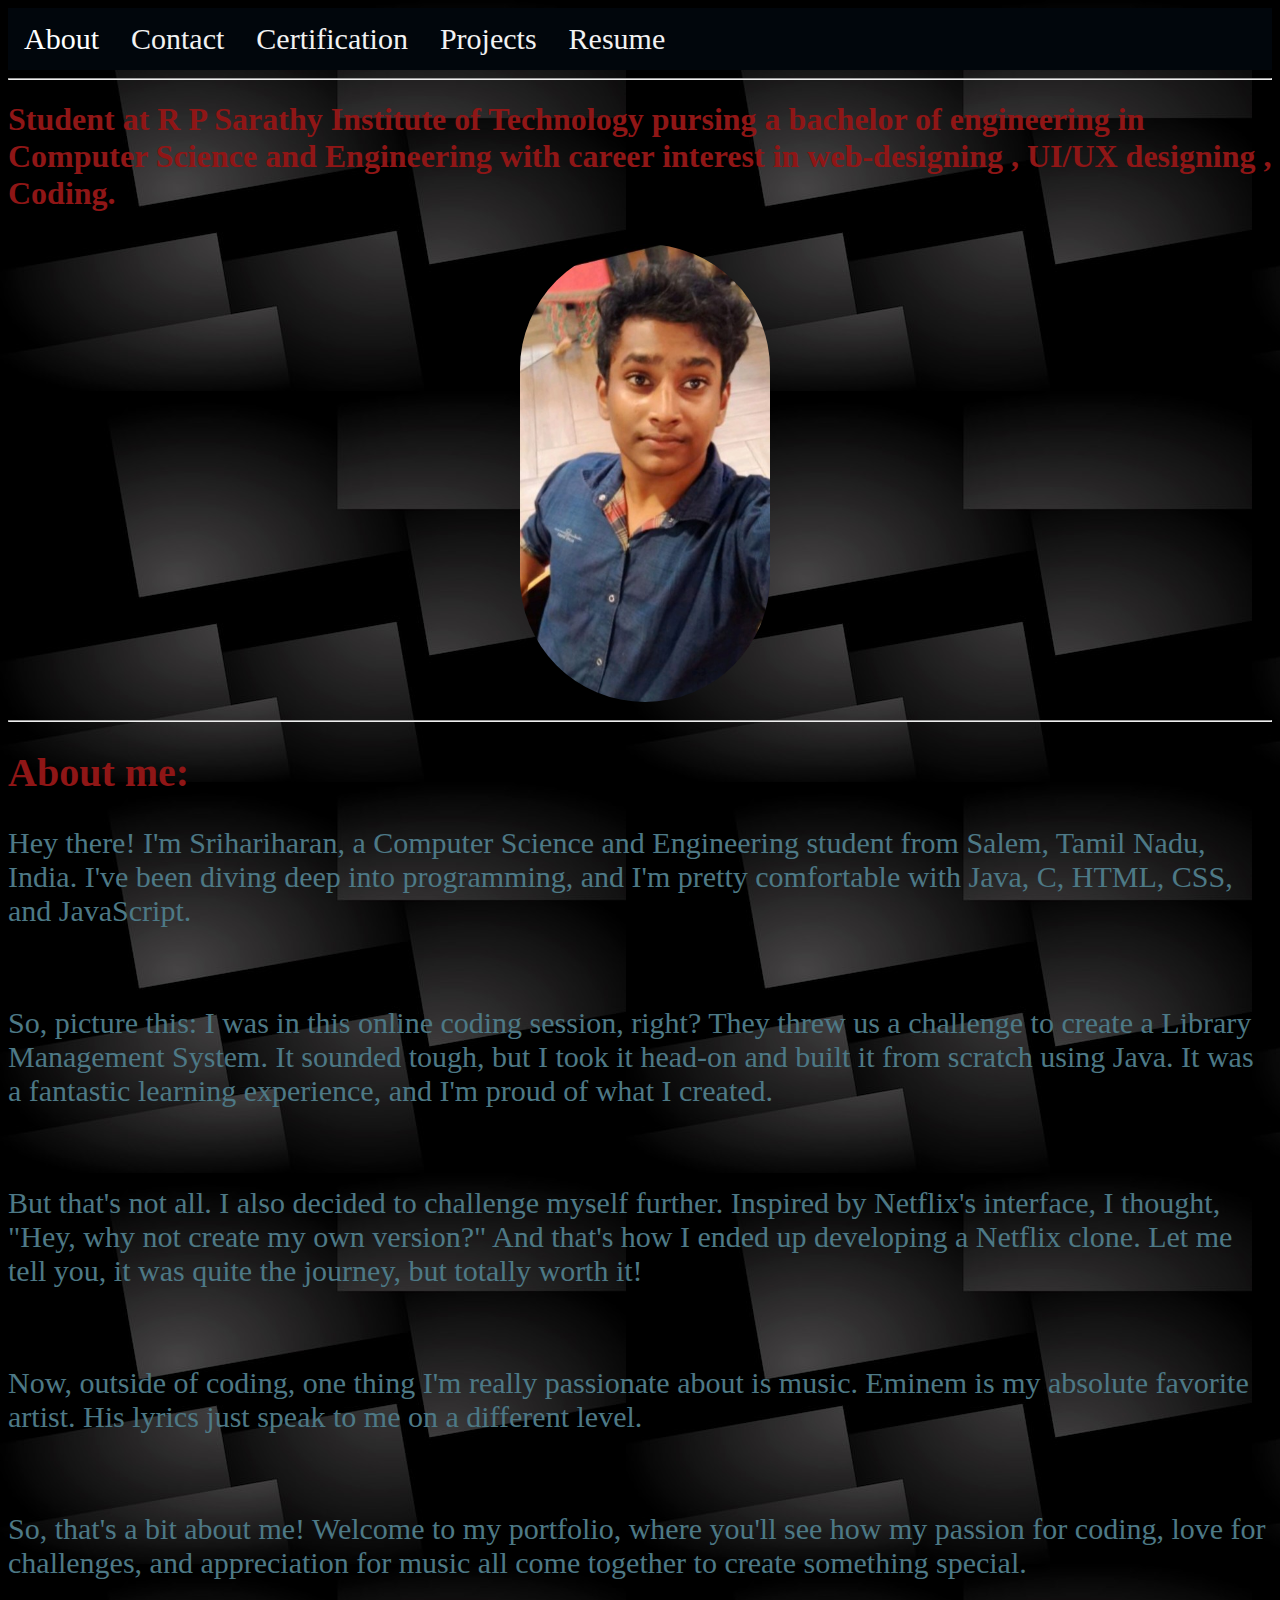
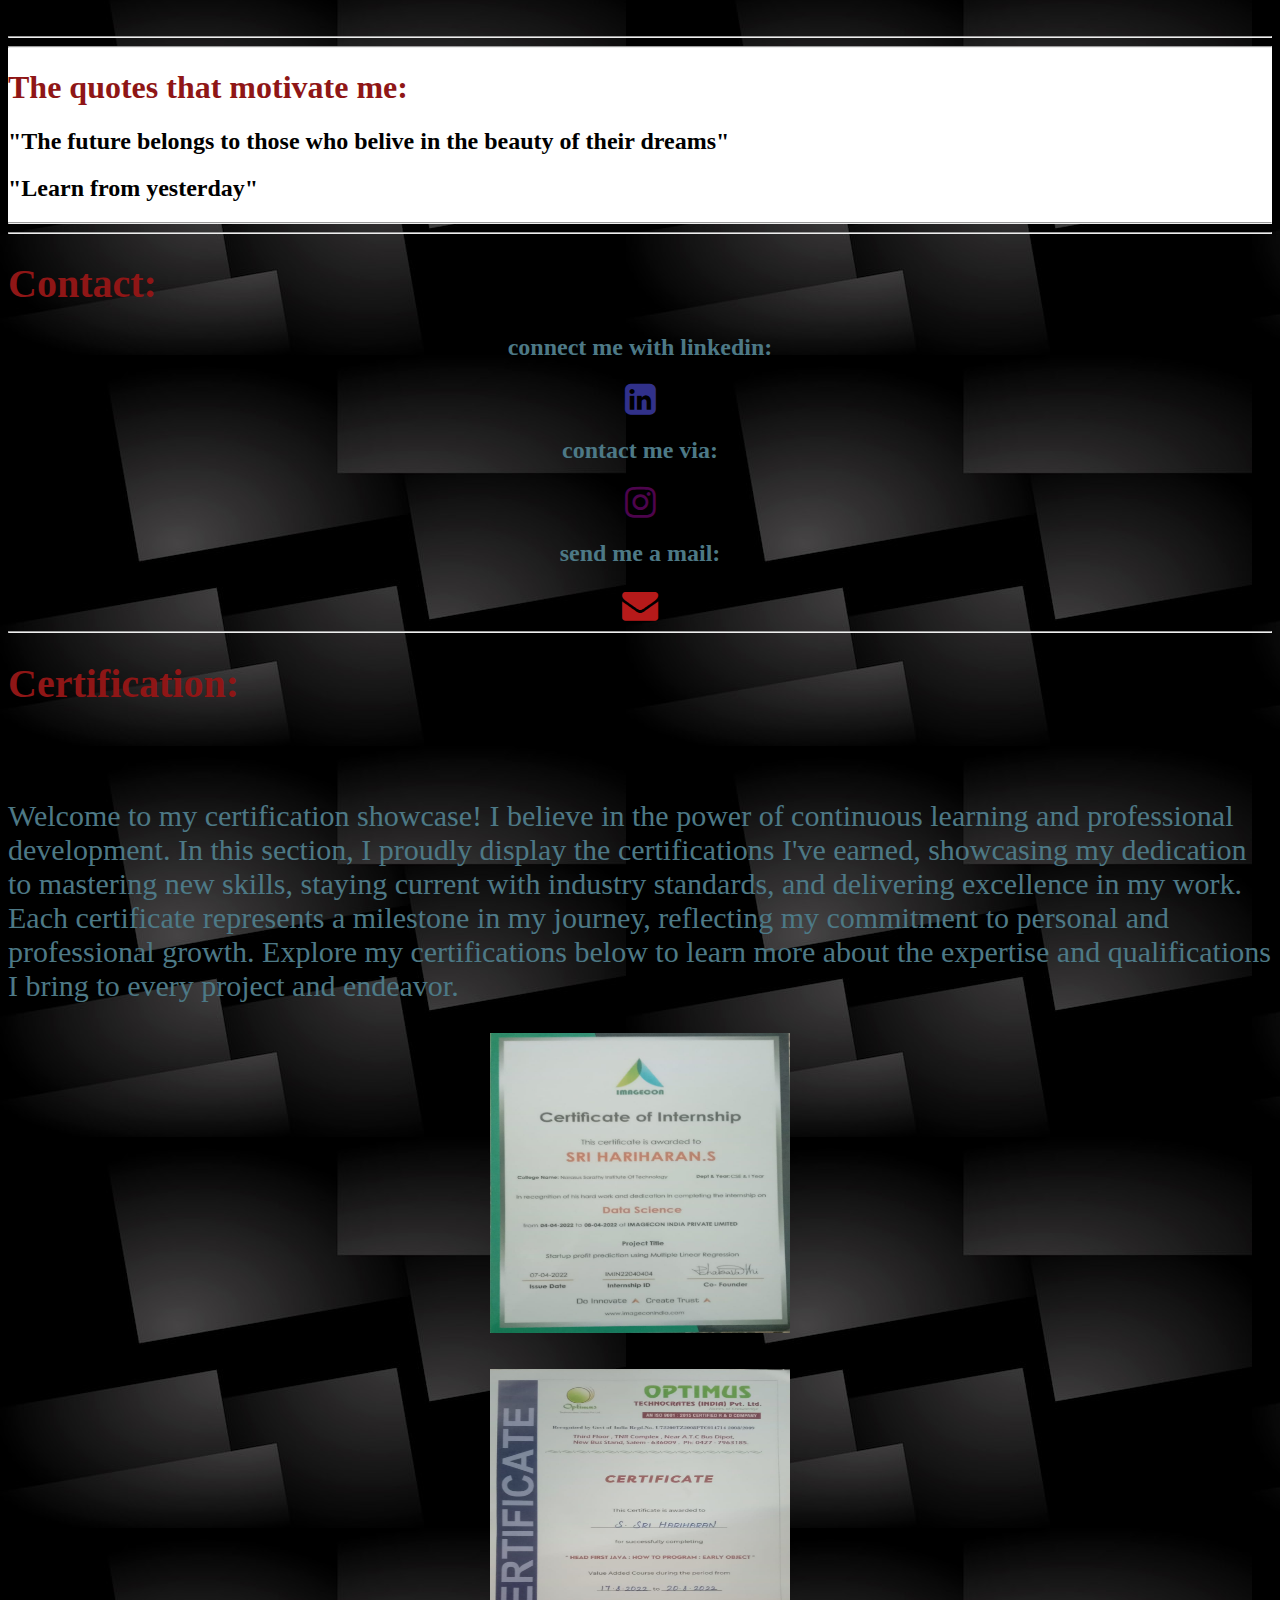
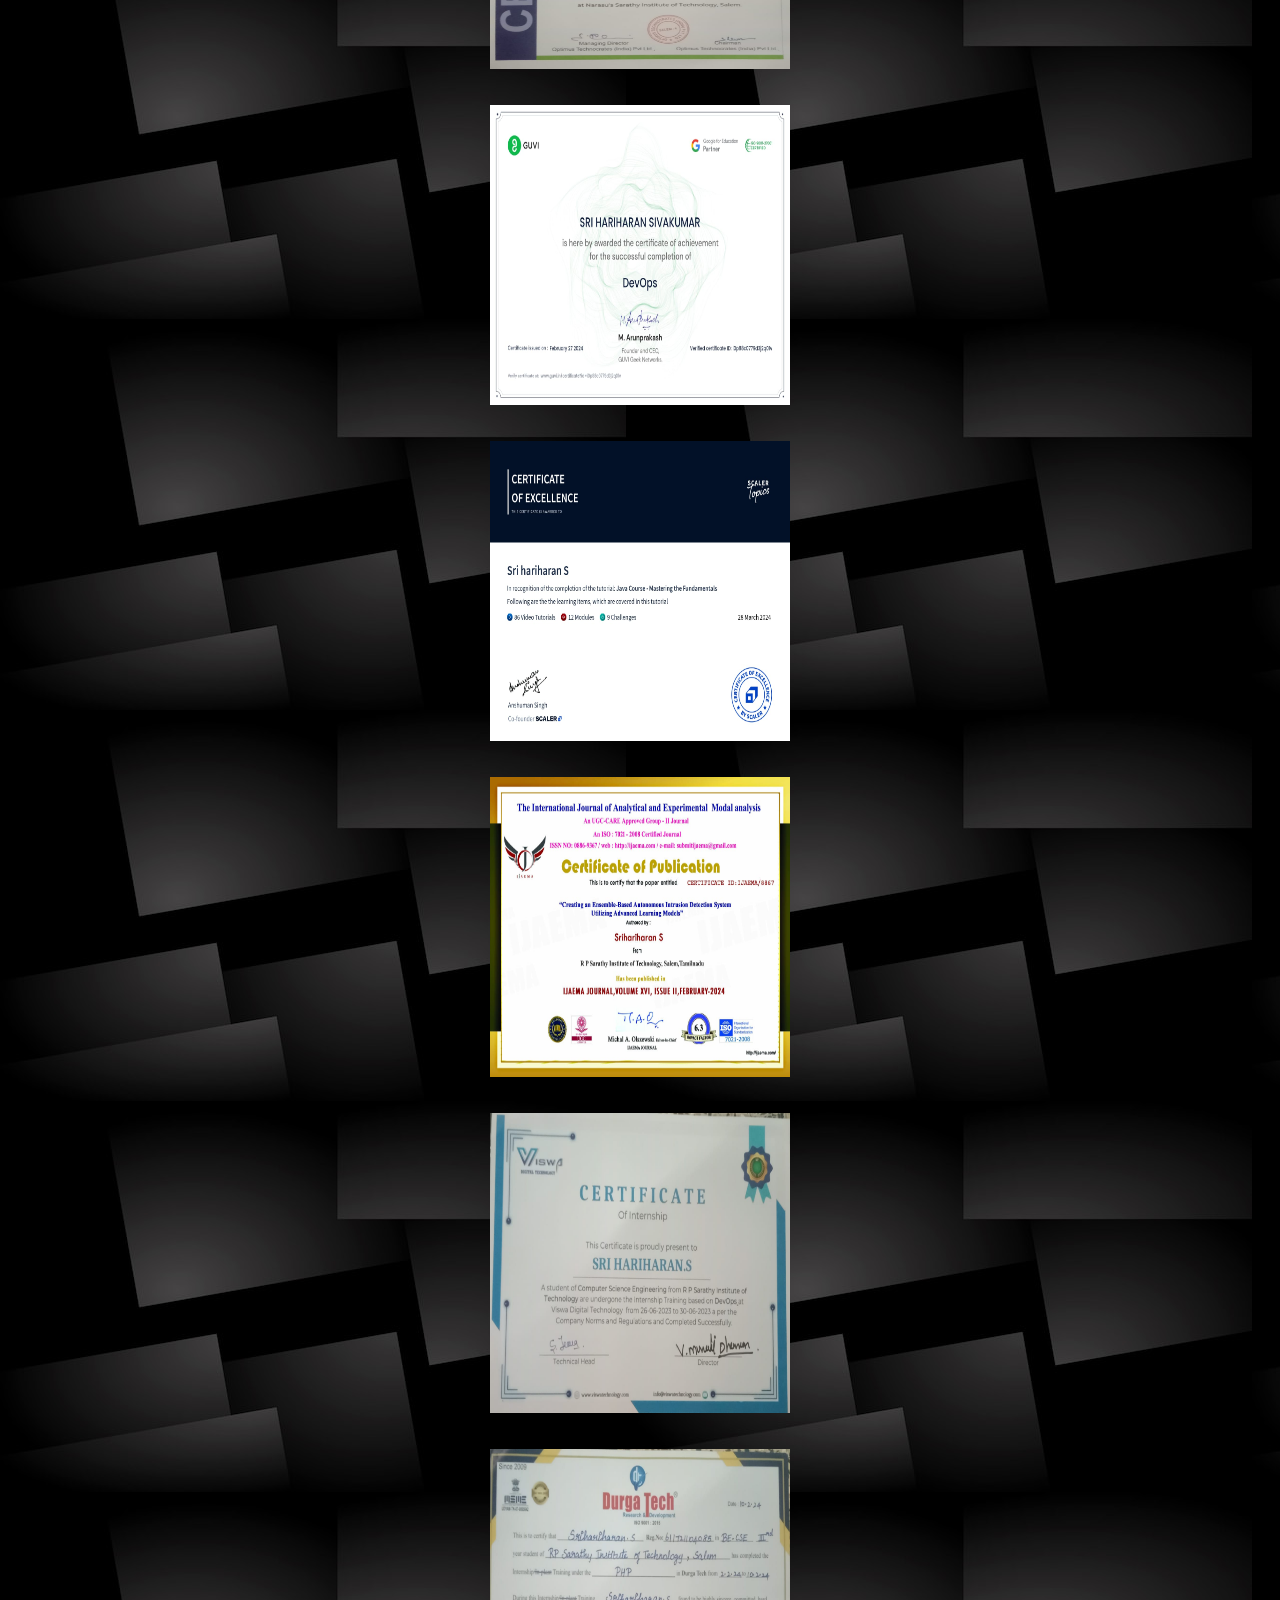
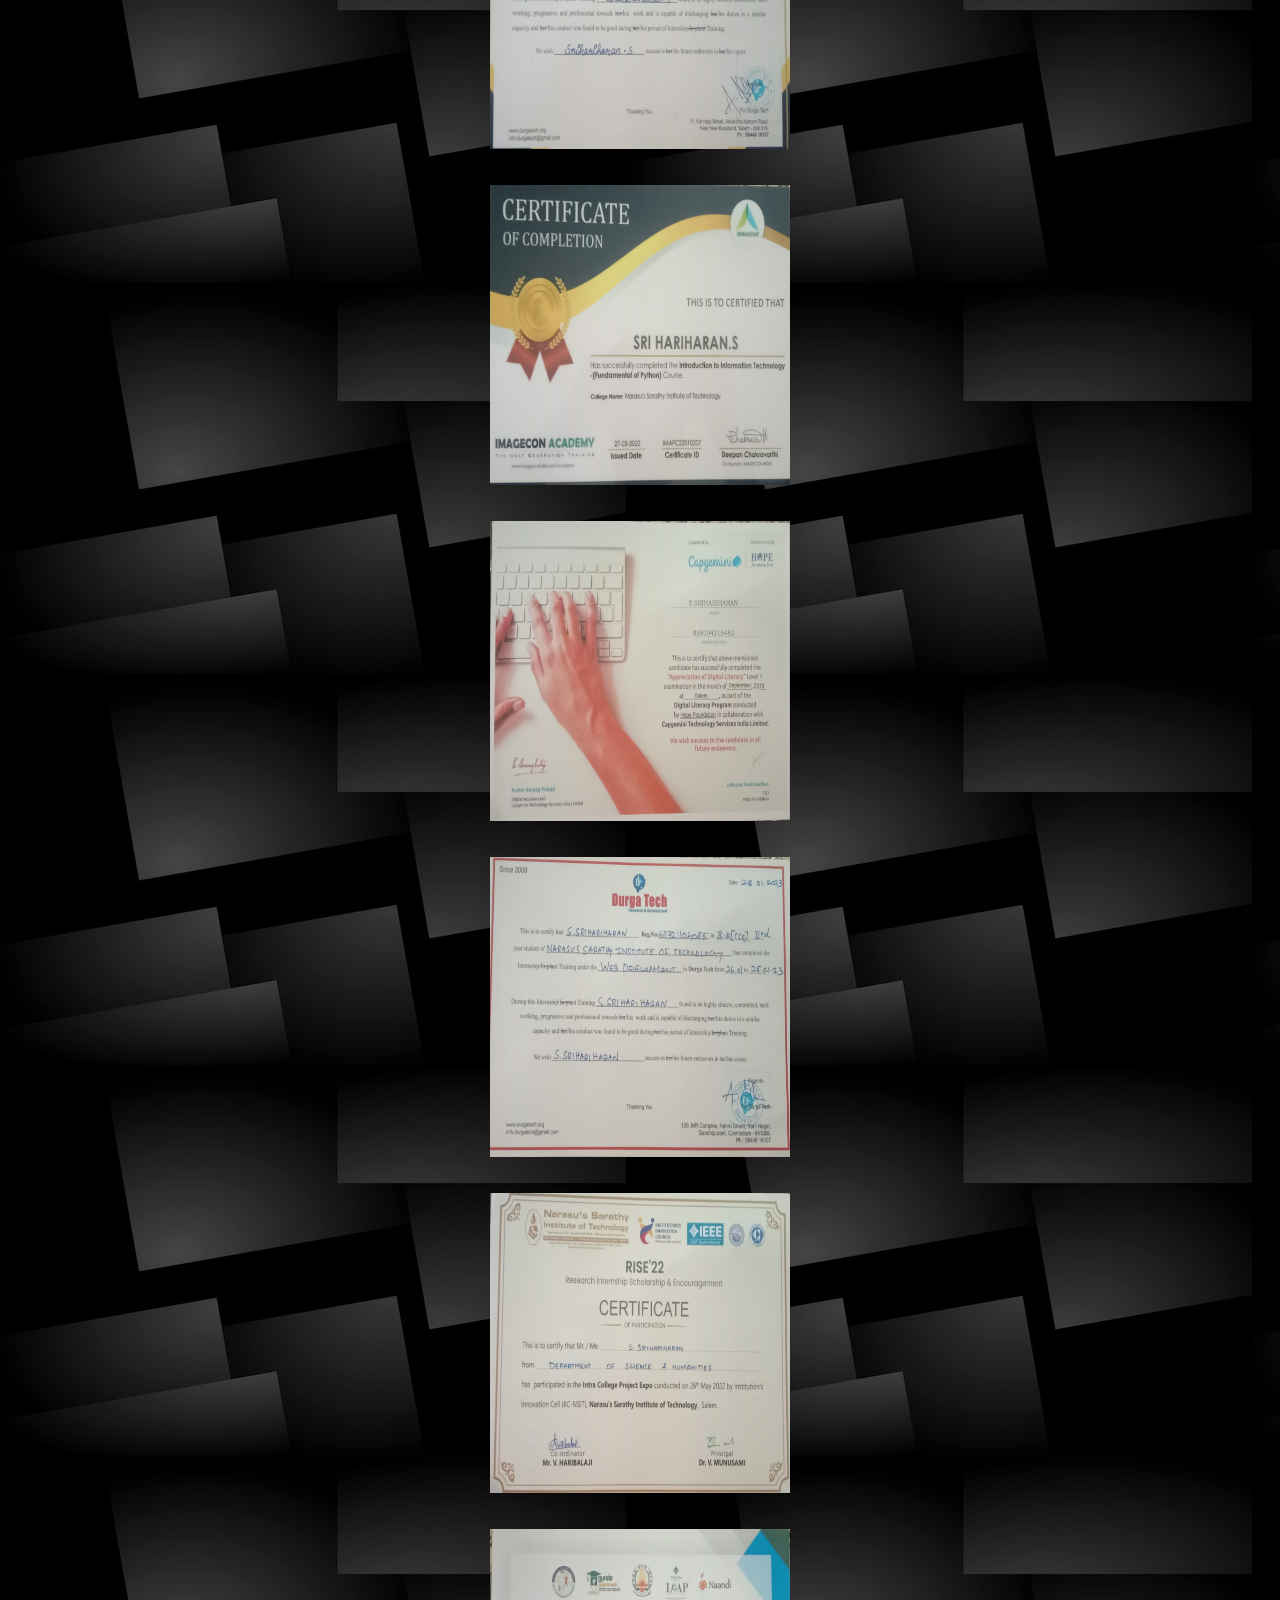
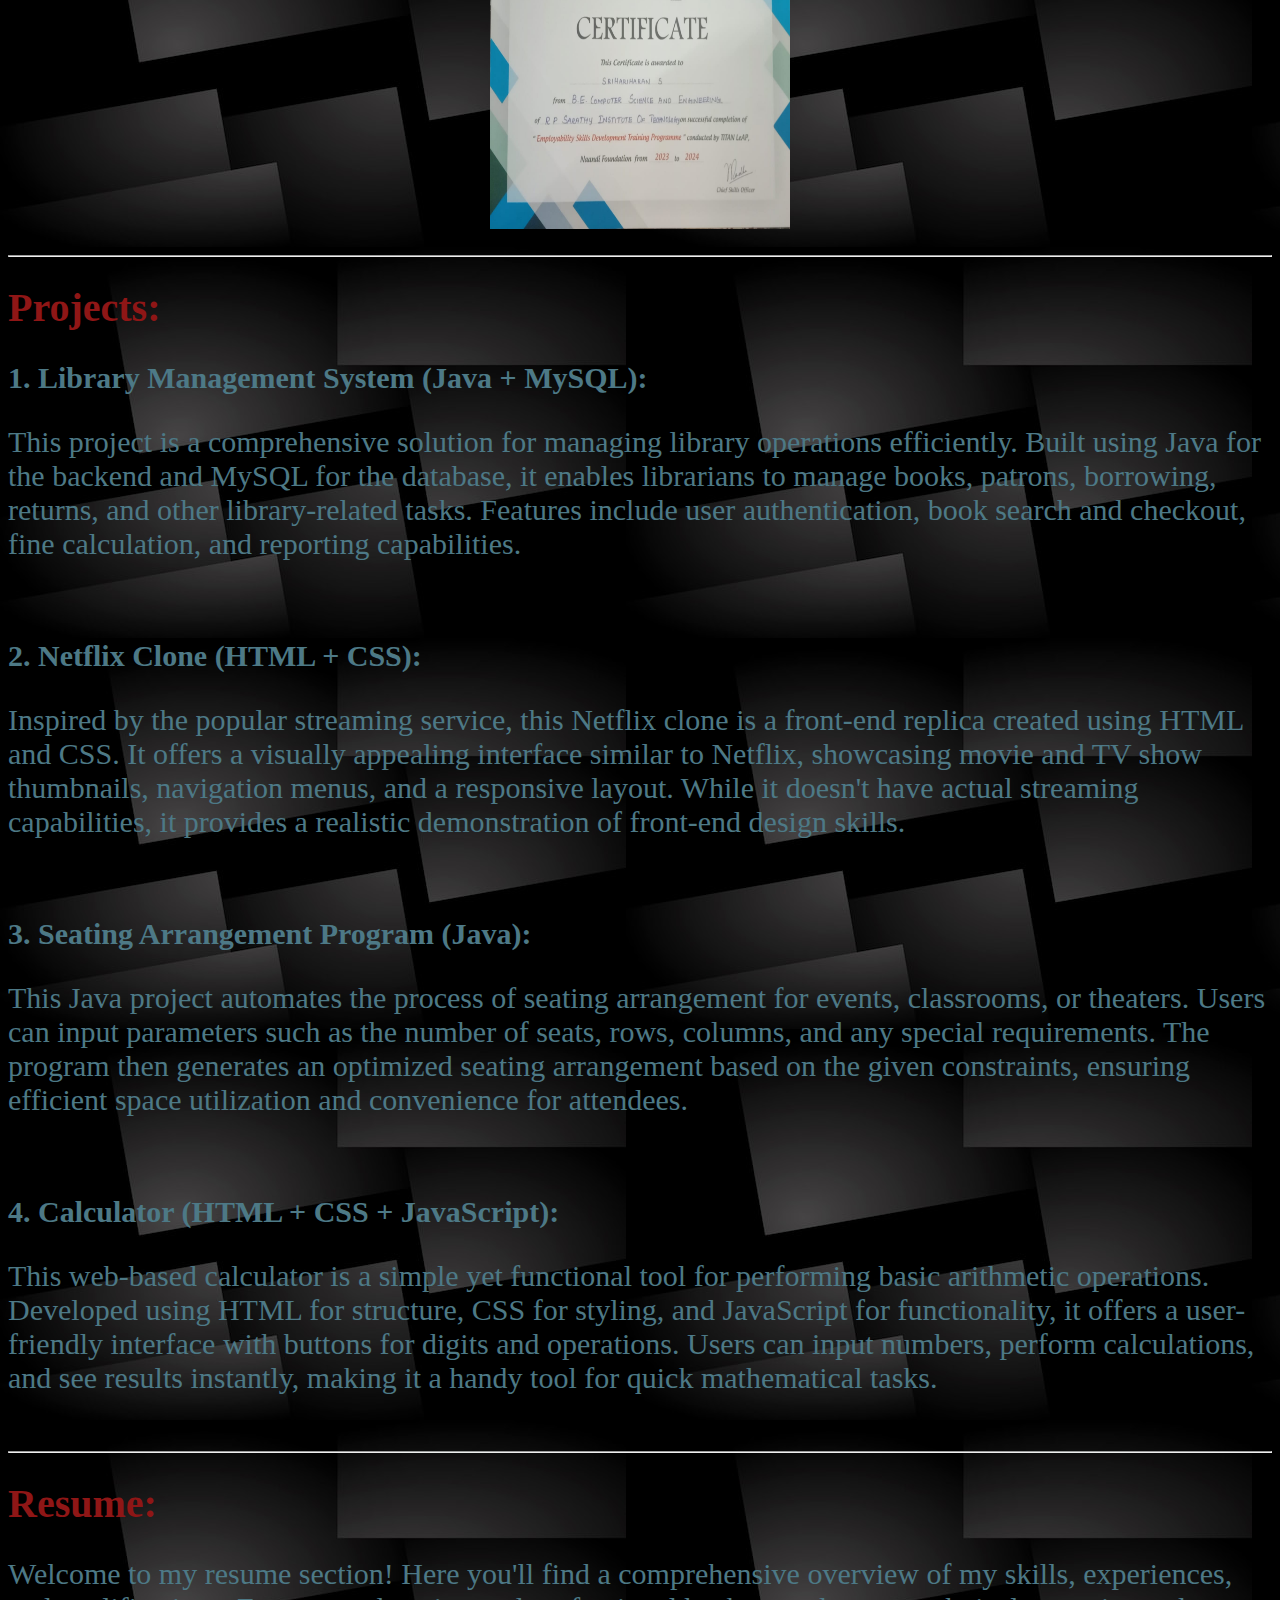
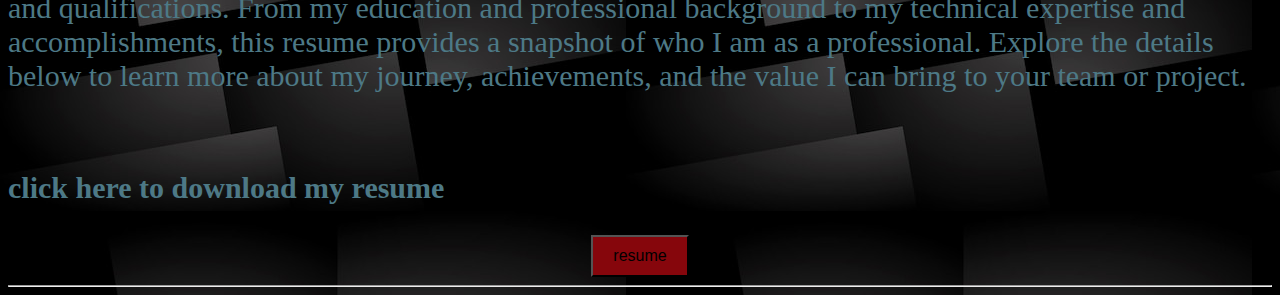
==== index.html @ 2a861a5e "Add files via upload" ====
<!DOCTYPE html>
<html lang="en">
<head>
    <meta charset="UTF-8">
    <meta name="viewport" content="width=device-width, initial-scale=1.0">
    
    <title>Sri hariharan</title>
    <link rel="stylesheet" href="https://cdnjs.cloudflare.com/ajax/libs/font-awesome/4.7.0/css/font-awesome.min.css">
    <style>
      .topnav {
background-color: #01060c;

overflow: hidden;
}

/* Style the links inside the navigation bar */
.topnav a {
float: left;

display: flex;
display: inline;
color: #f2f2f2;
text-align: center;
padding: 14px 16px;
text-decoration: none;
font-size: 30px;
}

/* Change the color of links on hover */
.topnav a:hover {
background-color: #78b6f3;
color: rgb(6, 6, 104);
}

/* Add an active class to highlight the current page */
.topnav a.active {

color: white;
}

/* Hide the link that should open and close the topnav on small screens */
.topnav .icon {
display: none;
}
body{
       background-image: url(bg1.jpg);
   }
   
   a{
       text-decoration: none;
   }
   .image{
       border: 500px black;
       border-radius: 500px;
       padding: 5px;
       width: 250px;
       
       display: block;
       margin: 0 auto;
       
   }
@media screen and (max-width: 600px) {
.topnav a:not(:first-child) {display: none;}
.topnav a.icon {
float: right;
display: block;
}
}

/* The "responsive" class is added to the topnav with JavaScript when the user clicks on the icon. This class makes the topnav look good on small screens (display the links vertically instead of horizontally) */
@media screen and (max-width: 600px) {
.topnav.responsive {position: relative;}
.topnav.responsive a.icon {
position: absolute;
right: 0;
top: 0;
}
.topnav.responsive a {
float: none;
display: block;
text-align: center;
}
}
 p{
       font-size: 30px;
       color: rgb(77, 121, 134);
   }
   .det{
    color: rgb(77, 121, 134);
   }
   h1{color: rgb(143, 22, 22);}
   .something{
       background-color: white;
   }
   .det{
       display: flex;
       display:inline;
   }
   .loader{
       color:white;
   }
</style>
</head>
<body>
    <div class="topnav" id="myTopnav">
    
  <a href="#about" class="active">About</a>
  <a href="#contact">Contact</a>
  <a href="#certification">Certification</a>
  <a href="#projects">Projects</a>
  <a href="#resume">Resume</a>
  <a href="javascript:void(0);" class="icon" onclick="myFunction()">
    <i class="fa fa-bars"></i>
  </a>
</div>
<hr>
    <h1>Student at R P Sarathy Institute of Technology pursing a bachelor of engineering in Computer Science and Engineering with career interest in web-designing , UI/UX designing , Coding.</h1>
    <div class="image">
        
            <img src="1000019749.jpg" class="image"  >
        
       
    </div>
    <hr>
    <div>
        <div class="loader"></div>
        <section id="about">
        <h1 style="font-size: 40px;">About me:</h1>
        <p>Hey there! I'm Srihariharan, a Computer Science and Engineering student from Salem, Tamil Nadu, India. I've been diving deep into programming, and I'm pretty comfortable with Java, C, HTML, CSS, and JavaScript.</p>
        <br>
        <p>So, picture this: I was in this online coding session, right? They threw us a challenge to create a Library Management System. It sounded tough, but I took it head-on and built it from scratch using Java. It was a fantastic learning experience, and I'm proud of what I created.</p>
        <br>
        <p>But that's not all. I also decided to challenge myself further. Inspired by Netflix's interface, I thought, "Hey, why not create my own version?" And that's how I ended up developing a Netflix clone. Let me tell you, it was quite the journey, but totally worth it!</p>
        <br>
        <p>Now, outside of coding, one thing I'm really passionate about is music. Eminem is my absolute favorite artist. His lyrics just speak to me on a different level.</p>
        <br>
        <p>So, that's a bit about me! Welcome to my portfolio, where you'll see how my passion for coding, love for challenges, and appreciation for music all come together to create something special.</p>
        <br>
        </section>
    </div>
    <hr>
    <div class="something">
         <hr>
          <h1>The quotes that motivate me:</h1>
          <h2>"The future belongs to those who belive in the beauty of their dreams"</h2>
          <h2>"Learn from yesterday"</h2>
          <hr>
    </div>
    <hr>
    <div class="det">
        <section id="contact">
        <h1 style="font-size: 40px;">Contact:</h1>
        <center>

            <h2>connect me with linkedin:</h2>
            <a href="https://www.linkedin.com/in/srihariharan-s"><i class="fa fa-linkedin-square" style="font-size: 36px ; color: rgb(49, 49, 138);"></i></a>
            <h2>contact me via:</h2>
            <a href="https://www.instagram.com/srihariharan2004?igsh=MXVxN3"><i class="fa fa-instagram" style="font-size: 36px; color:rgb(77, 4, 77)"></i></a>
            <h2>send me a mail:</h2>
            <a href="mailto:haransrihari533@gmail.com"><i class="fa fa-envelope" style="font-size: 36px;color: rgb(182, 26, 26);"></i></a>
            
        </center>
        </section>
    </div>
    <hr>
    <div>
        <section id="certification">
        <h1 style="font-size: 40px;">Certification:</h1>
        <br>
        <br>
        <p>Welcome to my certification showcase! I believe in the power of continuous learning and professional development. In this section, I proudly display the certifications I've earned, showcasing my dedication to mastering new skills, staying current with industry standards, and delivering excellence in my work. Each certificate represents a milestone in my journey, reflecting my commitment to personal and professional growth. Explore my certifications below to learn more about the expertise and qualifications I bring to every project and endeavor.</p>
        <img src="certificate1.jpg" alt="certificate" width="300" height="300" style="display: block; margin: 0 auto;">
        <br>
        <br>
        <img src="1.jpg" alt="certificate" width="300" height="300" style="display: block; margin: 0 auto;">
        <br>
        <br>
        <img src="2.jpg" alt="certificate" width="300" height="300" style="display: block; margin: 0 auto;">
        <br>
        <br>
        <img src="3.jpg" alt="certificate" width="300" height="300" style="display: block; margin: 0 auto;">
        <br>
        <br>
        <img src="4.jpg" alt="certificate" width="300" height="300" style="display: block; margin: 0 auto;">
        <br>
        <br>
        <img src="5.jpg" alt="certificate" width="300" height="300" style="display: block; margin: 0 auto;">
        <br>
        <br>
        <img src="6.jpg" alt="certificate" width="300" height="300" style="display: block; margin: 0 auto;">
        <br>
        <br>
        <img src="7.jpg" alt="certificate" width="300" height="300" style="display: block; margin: 0 auto;">
        <br>
        <br>
        <img src="8.jpg" alt="certificate" width="300" height="300" style="display: block; margin: 0 auto;">
        <br>
        <br>
        <img src="9.jpg" alt="certificate" width="300" height="300" style="display: block; margin: 0 auto;">
        <br>
        <br>
        <img src="10.jpg" alt="certificate" width="300" height="300" style="display: block; margin: 0 auto;">
        <br>
        <br>
        <img src="11.jpg" alt="certificate" width="300" height="300" style="display: block; margin: 0 auto;">
        <br>
        </section>
    </div>
    <hr>
    <div>
        
        <section id="projects">
            <h1 style="font-size: 40px;">Projects:</h1>
            <p><b>1. Library Management System (Java + MySQL):</b></p>
            <p>This project is a comprehensive solution for managing library operations efficiently. Built using Java for the backend and MySQL for the database, it enables librarians to manage books, patrons, borrowing, returns, and other library-related tasks. Features include user authentication, book search and checkout, fine calculation, and reporting capabilities.</p>
            <br>
            <p><b> 2. Netflix Clone (HTML + CSS):</b></p>
            <p>Inspired by the popular streaming service, this Netflix clone is a front-end replica created using HTML and CSS. It offers a visually appealing interface similar to Netflix, showcasing movie and TV show thumbnails, navigation menus, and a responsive layout. While it doesn't have actual streaming capabilities, it provides a realistic demonstration of front-end design skills.</p>
            <br>
            <p><b>3. Seating Arrangement Program (Java):</b></p>
            <p>This Java project automates the process of seating arrangement for events, classrooms, or theaters. Users can input parameters such as the number of seats, rows, columns, and any special requirements. The program then generates an optimized seating arrangement based on the given constraints, ensuring efficient space utilization and convenience for attendees.
            </p>
            <br>
            <p><b>4. Calculator (HTML + CSS + JavaScript):</b></p>
            <p>This web-based calculator is a simple yet functional tool for performing basic arithmetic operations. Developed using HTML for structure, CSS for styling, and JavaScript for functionality, it offers a user-friendly interface with buttons for digits and operations. Users can input numbers, perform calculations, and see results instantly, making it a handy tool for quick mathematical tasks.</p>
            <br>
        </section>
    </div>
    <hr>
    <div>
        
        <section id="resume">
        <h1 style="font-size: 40px;">Resume:</h1>
            <p>Welcome to my resume section! Here you'll find a comprehensive overview of my skills, experiences, and qualifications. From my education and professional background to my technical expertise and accomplishments, this resume provides a snapshot of who I am as a professional. Explore the details below to learn more about my journey, achievements, and the value I can bring to your team or project.</p>
            <br>
            <p><b>click here to download my resume</b></p>
            <a href="Sri hariharan.pdf" download><button style="padding: 10px 20px; font-size: 16px; display: block; margin: 0 auto; background-color: rgb(134, 6, 12);">resume</button></a>
        </section>
    </div>
    <hr>



<script>
    function myFunction() {
  var x = document.getElementById("myTopnav");
  if (x.className === "topnav") {
    x.className += " responsive";
  } else {
    x.className = "topnav";
  }
}
</script>
</body>
</html>
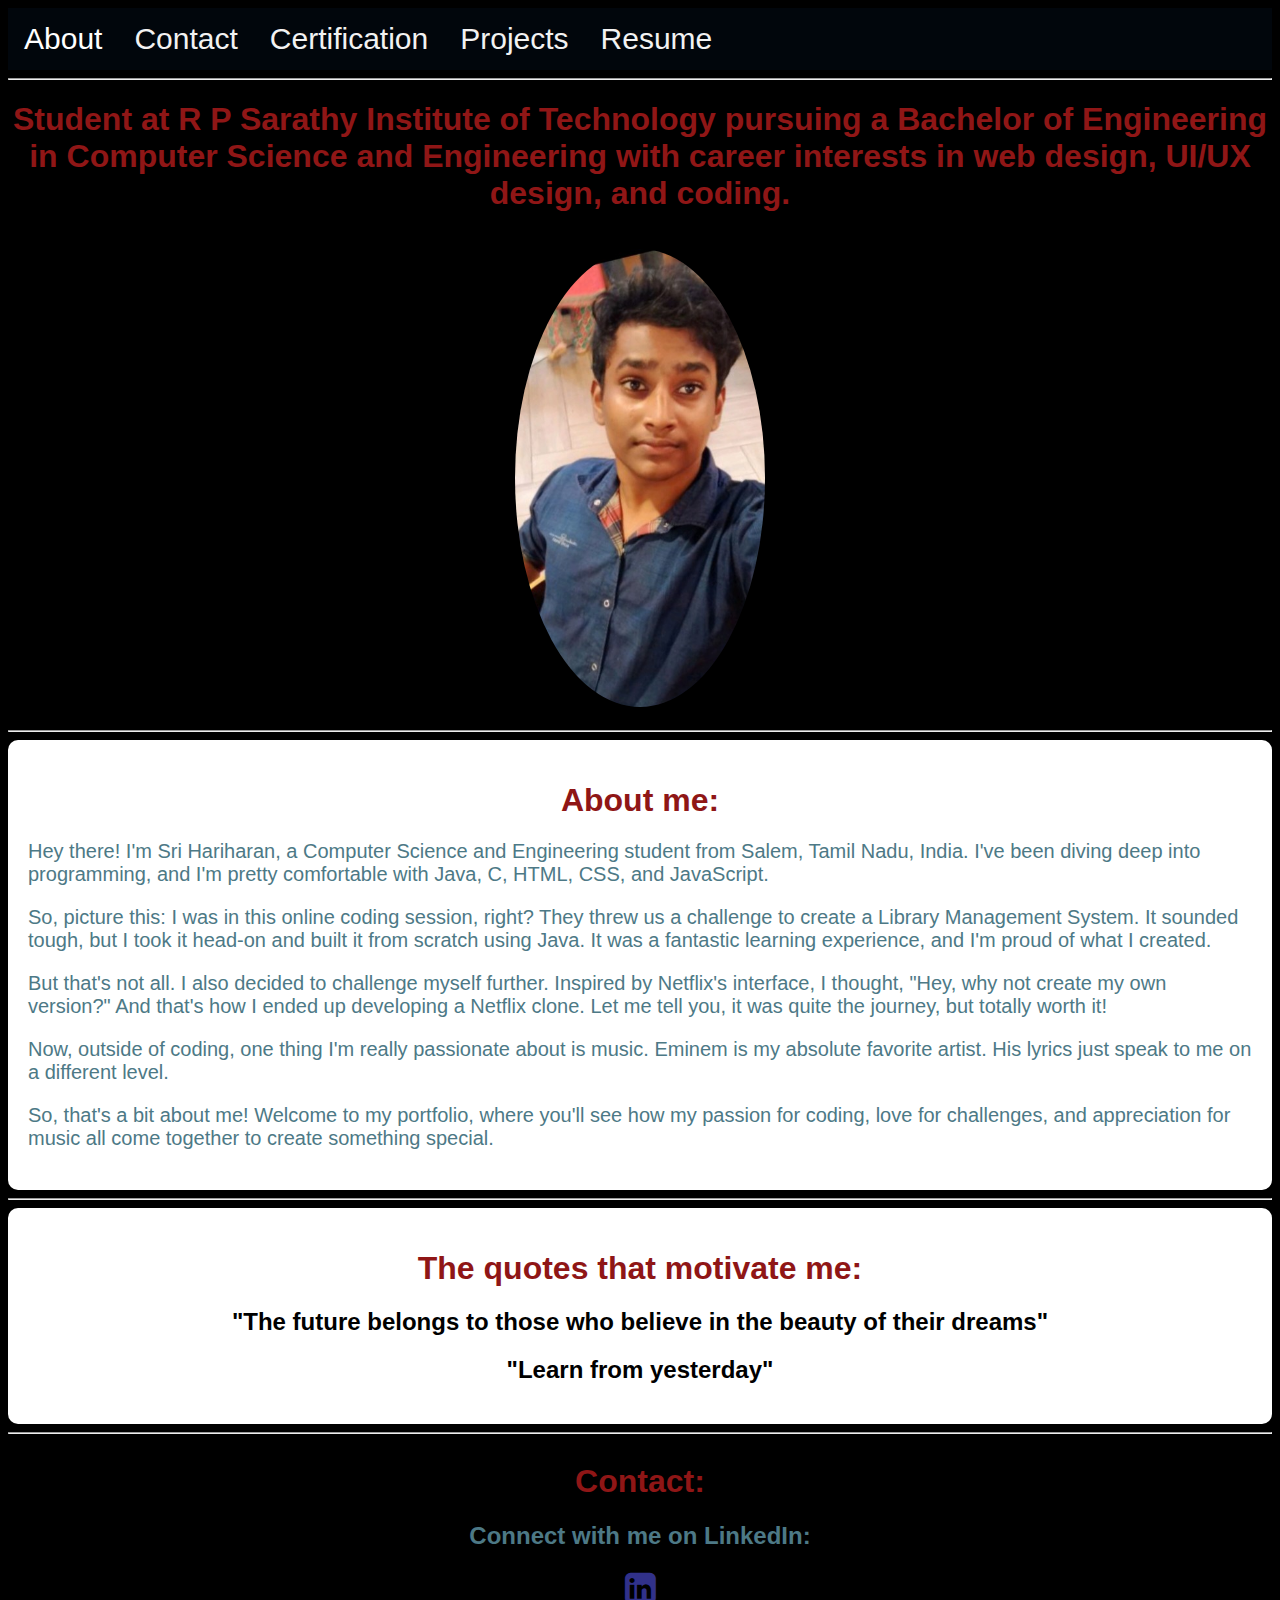
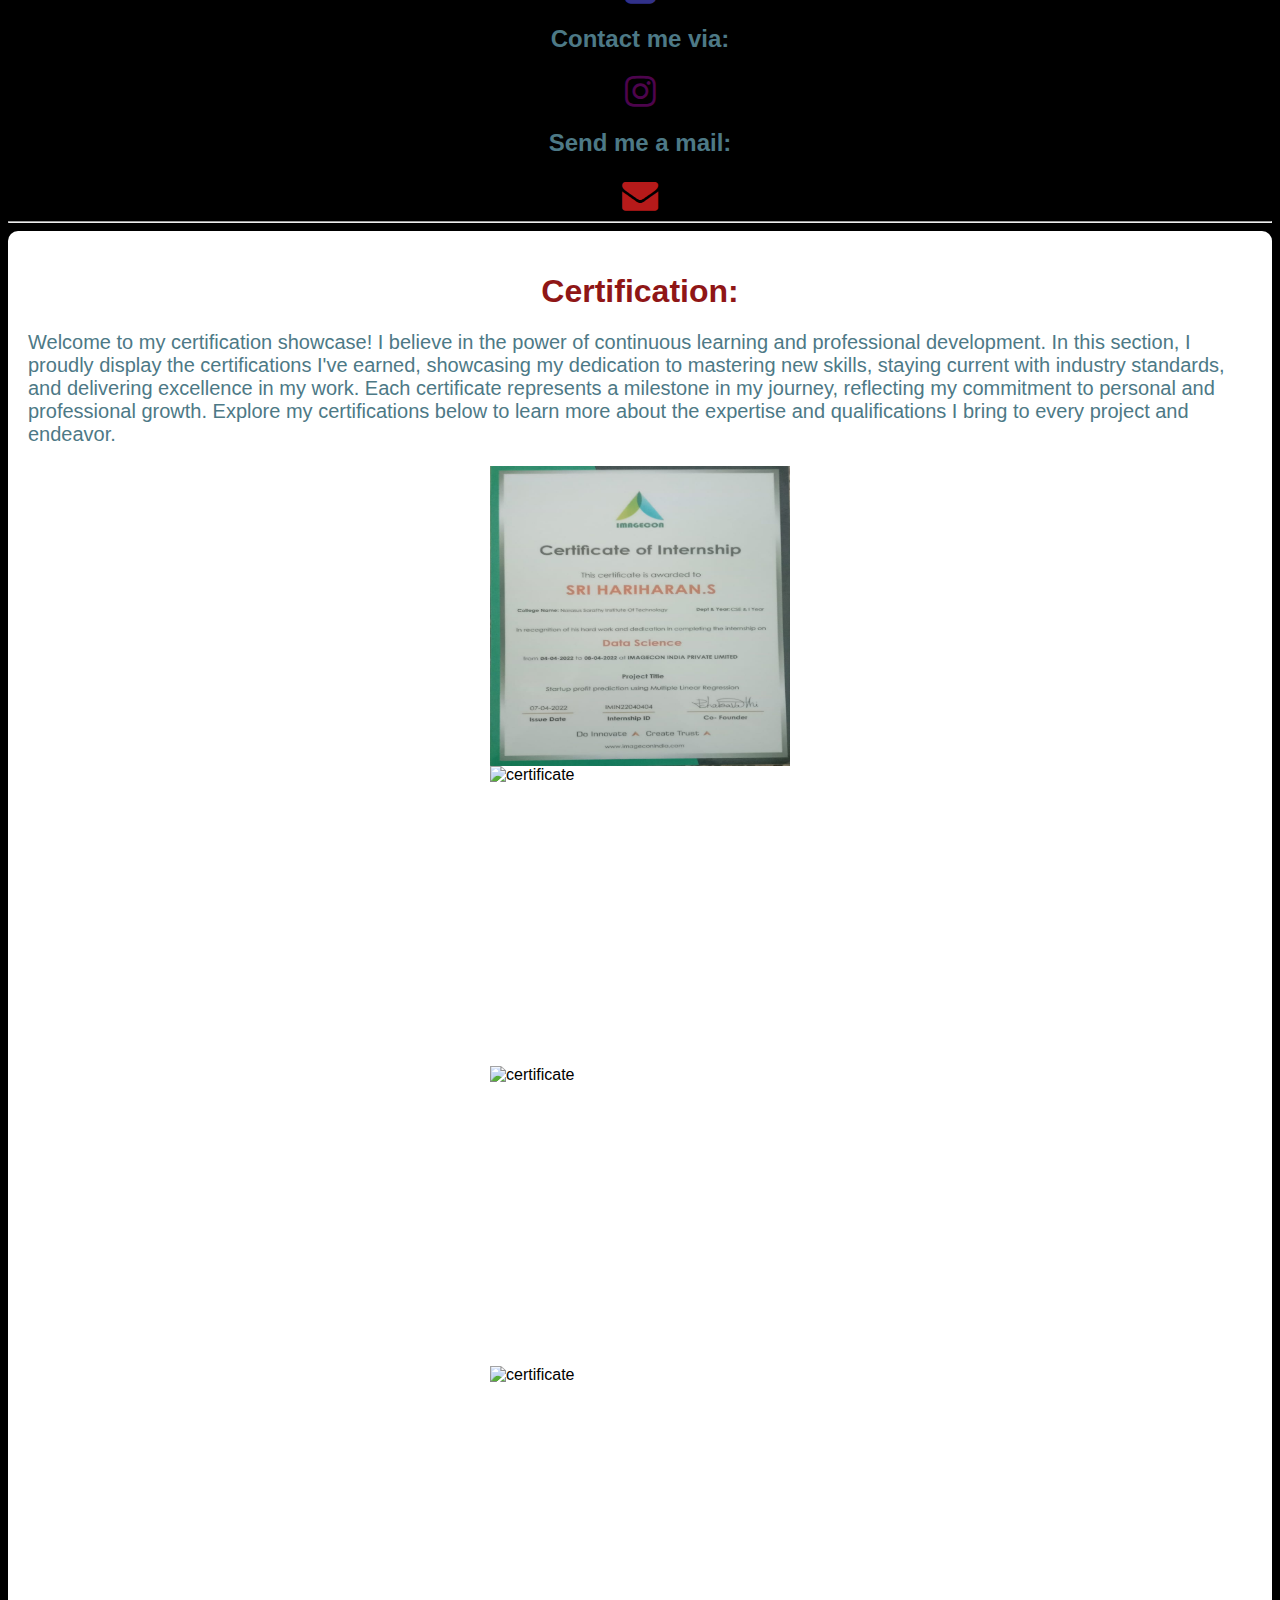
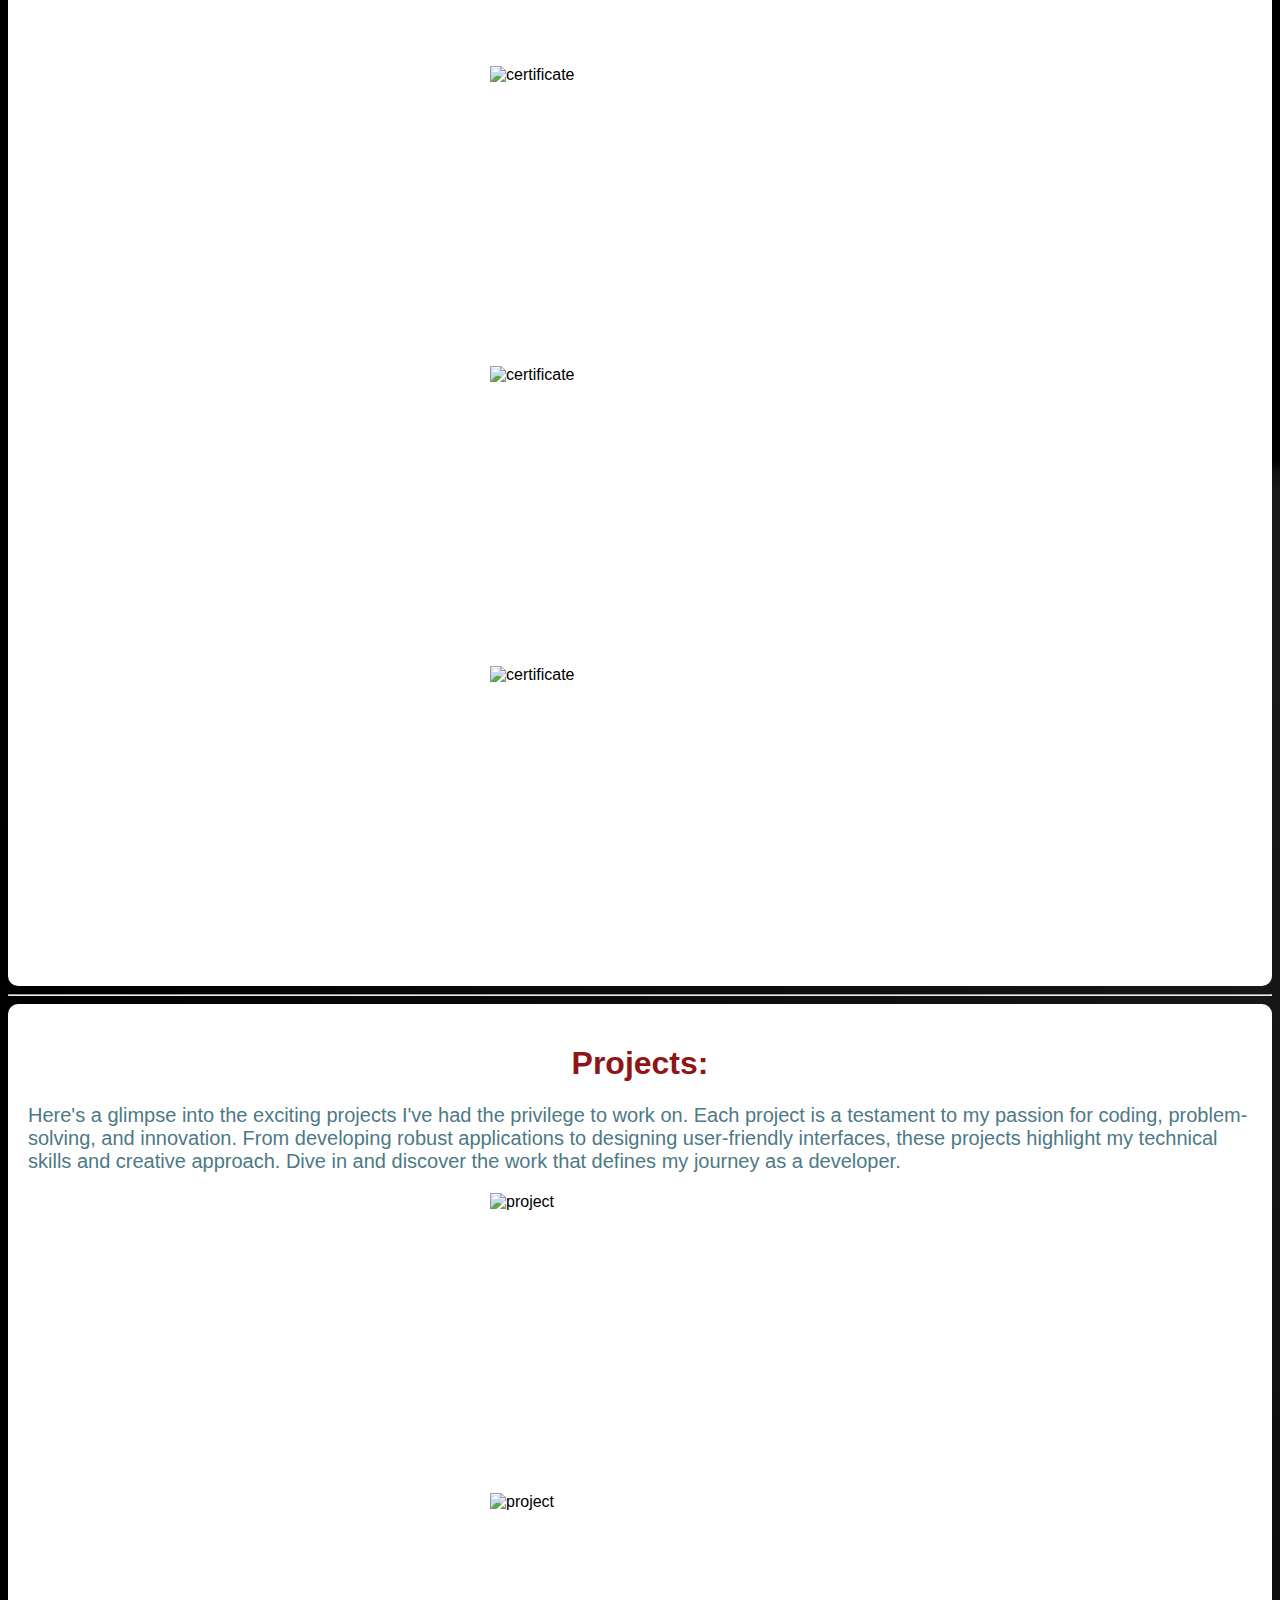
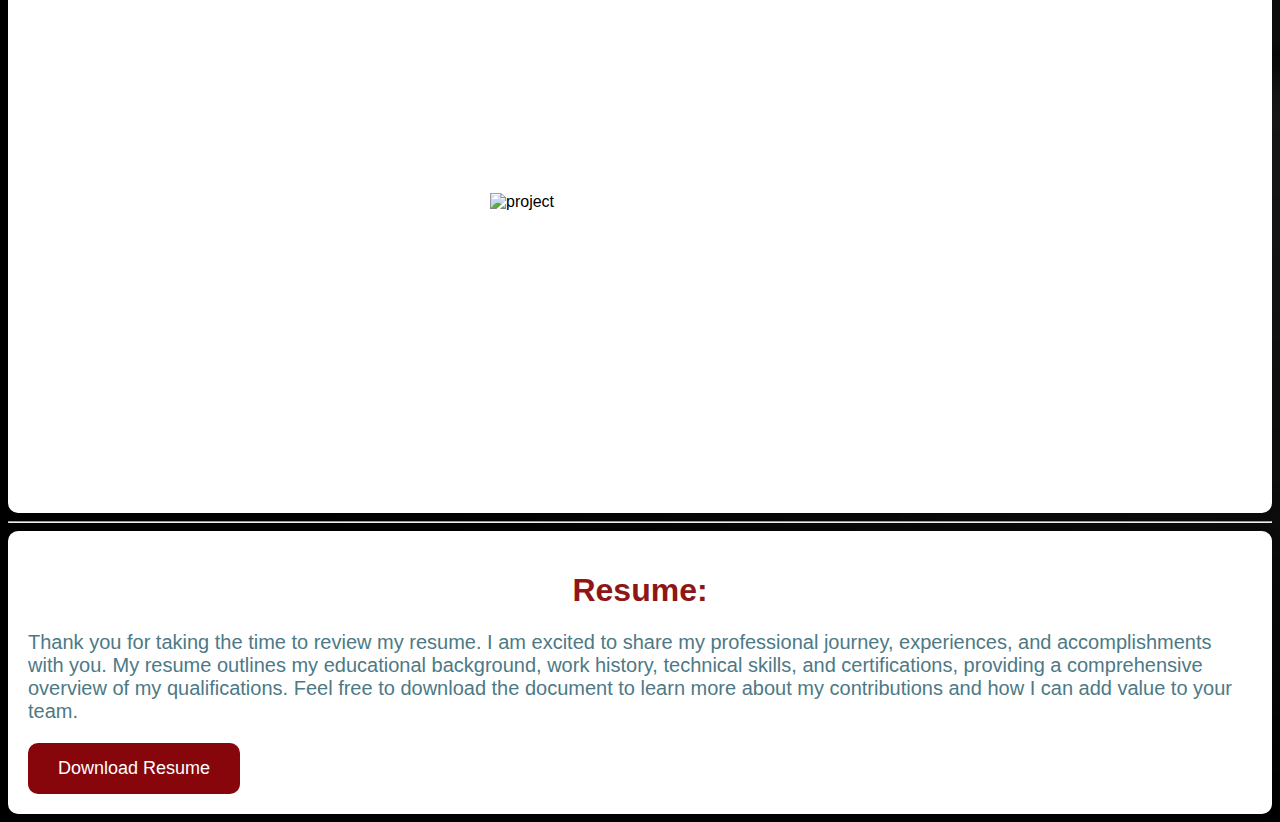
==== commit 5b88a2ef: "Create index.html" ====
--- a/index.html
+++ b/index.html
@@ -1,255 +1,228 @@
-<!DOCTYPE html>
-<html lang="en">
-<head>
-    <meta charset="UTF-8">
-    <meta name="viewport" content="width=device-width, initial-scale=1.0">
-    
-    <title>Sri hariharan</title>
-    <link rel="stylesheet" href="https://cdnjs.cloudflare.com/ajax/libs/font-awesome/4.7.0/css/font-awesome.min.css">
-    <style>
-      .topnav {
-background-color: #01060c;
-
-overflow: hidden;
-}
-
-/* Style the links inside the navigation bar */
-.topnav a {
-float: left;
-
-display: flex;
-display: inline;
-color: #f2f2f2;
-text-align: center;
-padding: 14px 16px;
-text-decoration: none;
-font-size: 30px;
-}
-
-/* Change the color of links on hover */
-.topnav a:hover {
-background-color: #78b6f3;
-color: rgb(6, 6, 104);
-}
-
-/* Add an active class to highlight the current page */
-.topnav a.active {
-
-color: white;
-}
-
-/* Hide the link that should open and close the topnav on small screens */
-.topnav .icon {
-display: none;
-}
-body{
-       background-image: url(bg1.jpg);
-   }
-   
-   a{
-       text-decoration: none;
-   }
-   .image{
-       border: 500px black;
-       border-radius: 500px;
-       padding: 5px;
-       width: 250px;
-       
-       display: block;
-       margin: 0 auto;
-       
-   }
-@media screen and (max-width: 600px) {
-.topnav a:not(:first-child) {display: none;}
-.topnav a.icon {
-float: right;
-display: block;
-}
-}
-
-/* The "responsive" class is added to the topnav with JavaScript when the user clicks on the icon. This class makes the topnav look good on small screens (display the links vertically instead of horizontally) */
-@media screen and (max-width: 600px) {
-.topnav.responsive {position: relative;}
-.topnav.responsive a.icon {
-position: absolute;
-right: 0;
-top: 0;
-}
-.topnav.responsive a {
-float: none;
-display: block;
-text-align: center;
-}
-}
- p{
-       font-size: 30px;
-       color: rgb(77, 121, 134);
-   }
-   .det{
-    color: rgb(77, 121, 134);
-   }
-   h1{color: rgb(143, 22, 22);}
-   .something{
-       background-color: white;
-   }
-   .det{
-       display: flex;
-       display:inline;
-   }
-   .loader{
-       color:white;
-   }
-</style>
-</head>
-<body>
-    <div class="topnav" id="myTopnav">
-    
-  <a href="#about" class="active">About</a>
-  <a href="#contact">Contact</a>
-  <a href="#certification">Certification</a>
-  <a href="#projects">Projects</a>
-  <a href="#resume">Resume</a>
-  <a href="javascript:void(0);" class="icon" onclick="myFunction()">
-    <i class="fa fa-bars"></i>
-  </a>
-</div>
-<hr>
-    <h1>Student at R P Sarathy Institute of Technology pursing a bachelor of engineering in Computer Science and Engineering with career interest in web-designing , UI/UX designing , Coding.</h1>
-    <div class="image">
-        
-            <img src="1000019749.jpg" class="image"  >
-        
-       
-    </div>
-    <hr>
-    <div>
-        <div class="loader"></div>
-        <section id="about">
-        <h1 style="font-size: 40px;">About me:</h1>
-        <p>Hey there! I'm Srihariharan, a Computer Science and Engineering student from Salem, Tamil Nadu, India. I've been diving deep into programming, and I'm pretty comfortable with Java, C, HTML, CSS, and JavaScript.</p>
-        <br>
-        <p>So, picture this: I was in this online coding session, right? They threw us a challenge to create a Library Management System. It sounded tough, but I took it head-on and built it from scratch using Java. It was a fantastic learning experience, and I'm proud of what I created.</p>
-        <br>
-        <p>But that's not all. I also decided to challenge myself further. Inspired by Netflix's interface, I thought, "Hey, why not create my own version?" And that's how I ended up developing a Netflix clone. Let me tell you, it was quite the journey, but totally worth it!</p>
-        <br>
-        <p>Now, outside of coding, one thing I'm really passionate about is music. Eminem is my absolute favorite artist. His lyrics just speak to me on a different level.</p>
-        <br>
-        <p>So, that's a bit about me! Welcome to my portfolio, where you'll see how my passion for coding, love for challenges, and appreciation for music all come together to create something special.</p>
-        <br>
-        </section>
-    </div>
-    <hr>
-    <div class="something">
-         <hr>
-          <h1>The quotes that motivate me:</h1>
-          <h2>"The future belongs to those who belive in the beauty of their dreams"</h2>
-          <h2>"Learn from yesterday"</h2>
-          <hr>
-    </div>
-    <hr>
-    <div class="det">
-        <section id="contact">
-        <h1 style="font-size: 40px;">Contact:</h1>
-        <center>
-
-            <h2>connect me with linkedin:</h2>
-            <a href="https://www.linkedin.com/in/srihariharan-s"><i class="fa fa-linkedin-square" style="font-size: 36px ; color: rgb(49, 49, 138);"></i></a>
-            <h2>contact me via:</h2>
-            <a href="https://www.instagram.com/srihariharan2004?igsh=MXVxN3"><i class="fa fa-instagram" style="font-size: 36px; color:rgb(77, 4, 77)"></i></a>
-            <h2>send me a mail:</h2>
-            <a href="mailto:haransrihari533@gmail.com"><i class="fa fa-envelope" style="font-size: 36px;color: rgb(182, 26, 26);"></i></a>
-            
-        </center>
-        </section>
-    </div>
-    <hr>
-    <div>
-        <section id="certification">
-        <h1 style="font-size: 40px;">Certification:</h1>
-        <br>
-        <br>
-        <p>Welcome to my certification showcase! I believe in the power of continuous learning and professional development. In this section, I proudly display the certifications I've earned, showcasing my dedication to mastering new skills, staying current with industry standards, and delivering excellence in my work. Each certificate represents a milestone in my journey, reflecting my commitment to personal and professional growth. Explore my certifications below to learn more about the expertise and qualifications I bring to every project and endeavor.</p>
-        <img src="certificate1.jpg" alt="certificate" width="300" height="300" style="display: block; margin: 0 auto;">
-        <br>
-        <br>
-        <img src="1.jpg" alt="certificate" width="300" height="300" style="display: block; margin: 0 auto;">
-        <br>
-        <br>
-        <img src="2.jpg" alt="certificate" width="300" height="300" style="display: block; margin: 0 auto;">
-        <br>
-        <br>
-        <img src="3.jpg" alt="certificate" width="300" height="300" style="display: block; margin: 0 auto;">
-        <br>
-        <br>
-        <img src="4.jpg" alt="certificate" width="300" height="300" style="display: block; margin: 0 auto;">
-        <br>
-        <br>
-        <img src="5.jpg" alt="certificate" width="300" height="300" style="display: block; margin: 0 auto;">
-        <br>
-        <br>
-        <img src="6.jpg" alt="certificate" width="300" height="300" style="display: block; margin: 0 auto;">
-        <br>
-        <br>
-        <img src="7.jpg" alt="certificate" width="300" height="300" style="display: block; margin: 0 auto;">
-        <br>
-        <br>
-        <img src="8.jpg" alt="certificate" width="300" height="300" style="display: block; margin: 0 auto;">
-        <br>
-        <br>
-        <img src="9.jpg" alt="certificate" width="300" height="300" style="display: block; margin: 0 auto;">
-        <br>
-        <br>
-        <img src="10.jpg" alt="certificate" width="300" height="300" style="display: block; margin: 0 auto;">
-        <br>
-        <br>
-        <img src="11.jpg" alt="certificate" width="300" height="300" style="display: block; margin: 0 auto;">
-        <br>
-        </section>
-    </div>
-    <hr>
-    <div>
-        
-        <section id="projects">
-            <h1 style="font-size: 40px;">Projects:</h1>
-            <p><b>1. Library Management System (Java + MySQL):</b></p>
-            <p>This project is a comprehensive solution for managing library operations efficiently. Built using Java for the backend and MySQL for the database, it enables librarians to manage books, patrons, borrowing, returns, and other library-related tasks. Features include user authentication, book search and checkout, fine calculation, and reporting capabilities.</p>
-            <br>
-            <p><b> 2. Netflix Clone (HTML + CSS):</b></p>
-            <p>Inspired by the popular streaming service, this Netflix clone is a front-end replica created using HTML and CSS. It offers a visually appealing interface similar to Netflix, showcasing movie and TV show thumbnails, navigation menus, and a responsive layout. While it doesn't have actual streaming capabilities, it provides a realistic demonstration of front-end design skills.</p>
-            <br>
-            <p><b>3. Seating Arrangement Program (Java):</b></p>
-            <p>This Java project automates the process of seating arrangement for events, classrooms, or theaters. Users can input parameters such as the number of seats, rows, columns, and any special requirements. The program then generates an optimized seating arrangement based on the given constraints, ensuring efficient space utilization and convenience for attendees.
-            </p>
-            <br>
-            <p><b>4. Calculator (HTML + CSS + JavaScript):</b></p>
-            <p>This web-based calculator is a simple yet functional tool for performing basic arithmetic operations. Developed using HTML for structure, CSS for styling, and JavaScript for functionality, it offers a user-friendly interface with buttons for digits and operations. Users can input numbers, perform calculations, and see results instantly, making it a handy tool for quick mathematical tasks.</p>
-            <br>
-        </section>
-    </div>
-    <hr>
-    <div>
-        
-        <section id="resume">
-        <h1 style="font-size: 40px;">Resume:</h1>
-            <p>Welcome to my resume section! Here you'll find a comprehensive overview of my skills, experiences, and qualifications. From my education and professional background to my technical expertise and accomplishments, this resume provides a snapshot of who I am as a professional. Explore the details below to learn more about my journey, achievements, and the value I can bring to your team or project.</p>
-            <br>
-            <p><b>click here to download my resume</b></p>
-            <a href="Sri hariharan.pdf" download><button style="padding: 10px 20px; font-size: 16px; display: block; margin: 0 auto; background-color: rgb(134, 6, 12);">resume</button></a>
-        </section>
-    </div>
-    <hr>
-
-
-
-<script>
-    function myFunction() {
-  var x = document.getElementById("myTopnav");
-  if (x.className === "topnav") {
-    x.className += " responsive";
-  } else {
-    x.className = "topnav";
-  }
-}
-</script>
-</body>
-</html>+<!DOCTYPE html>
+<html lang="en">
+<head>
+    <meta charset="UTF-8">
+    <meta name="viewport" content="width=device-width, initial-scale=1.0">
+    <title>Sri Hariharan</title>
+    <link rel="stylesheet" href="https://cdnjs.cloudflare.com/ajax/libs/font-awesome/4.7.0/css/font-awesome.min.css">
+    <style>
+        .topnav {
+            background-color: #01060c;
+            overflow: hidden;
+            transition: background-color 0.3s ease;
+        }
+        .topnav a {
+            float: left;
+            display: flex;
+            color: #f2f2f2;
+            text-align: center;
+            padding: 14px 16px;
+            text-decoration: none;
+            font-size: 30px;
+            transition: background-color 0.3s ease, transform 0.3s ease;
+        }
+        .topnav a:hover {
+            background-color: #78b6f3;
+            color: rgb(6, 6, 104);
+            transform: scale(1.1);
+        }
+        .topnav a.active {
+            color: white;
+        }
+        .topnav .icon {
+            display: none;
+        }
+        body {
+            background-image: url(bg1.jpg);
+            background-size: cover;
+            font-family: Arial, sans-serif;
+        }
+        .image img {
+            border: 10px solid black;
+            border-radius: 50%;
+            padding: 5px;
+            width: 250px;
+            display: block;
+            margin: 0 auto;
+            transition: transform 0.3s ease, box-shadow 0.3s ease;
+        }
+        .image img:hover {
+            transform: rotate(10deg);
+            box-shadow: 0 0 20px rgba(0,0,0,0.5);
+        }
+        @media screen and (max-width: 600px) {
+            .topnav a:not(:first-child) { display: none; }
+            .topnav a.icon {
+                float: right;
+                display: block;
+            }
+        }
+        @media screen and (max-width: 600px) {
+            .topnav.responsive { position: relative; }
+            .topnav.responsive a.icon {
+                position: absolute;
+                right: 0;
+                top: 0;
+            }
+            .topnav.responsive a {
+                float: none;
+                display: block;
+                text-align: center;
+            }
+        }
+        p {
+            font-size: 20px;
+            color: rgb(77, 121, 134);
+            transition: color 0.3s ease, transform 0.3s ease;
+        }
+        p:hover {
+            color: rgb(30, 80, 90);
+            transform: scale(1.05);
+        }
+        h1 {
+            color: rgb(143, 22, 22);
+            text-align: center;
+            transition: color 0.3s ease, transform 0.3s ease;
+        }
+        h1:hover {
+            color: rgb(120, 0, 0);
+            transform: scale(1.05);
+        }
+        h2 {
+            text-align: center;
+            transition: color 0.3s ease, transform 0.3s ease;
+        }
+        h2:hover {
+            color: rgb(50, 50, 150);
+            transform: scale(1.05);
+        }
+        .something {
+            background-color: white;
+            padding: 20px;
+            border-radius: 10px;
+            box-shadow: 0 0 10px rgba(0, 0, 0, 0.1);
+            transition: transform 0.3s ease, box-shadow 0.3s ease;
+        }
+        .something:hover {
+            transform: translateY(-10px);
+            box-shadow: 0 0 20px rgba(0, 0, 0, 0.2);
+        }
+        .det {
+            color: rgb(77, 121, 134);
+            display: flex;
+            justify-content: center;
+        }
+        .loader {
+            color: white;
+        }
+        button {
+            padding: 15px 30px;
+            font-size: 18px;
+            background-color: rgb(134, 6, 12);
+            color: white;
+            border: none;
+            border-radius: 10px;
+            cursor: pointer;
+            transition: background-color 0.3s ease, transform 0.3s ease;
+        }
+        button:hover {
+            background-color: rgb(180, 0, 0);
+            transform: scale(1.1);
+        }
+    </style>
+</head>
+<body>
+    <div class="topnav" id="myTopnav">
+        <a href="#about" class="active">About</a>
+        <a href="#contact">Contact</a>
+        <a href="#certification">Certification</a>
+        <a href="#projects">Projects</a>
+        <a href="#resume">Resume</a>
+        <a href="javascript:void(0);" class="icon" onclick="myFunction()">
+            <i class="fa fa-bars"></i>
+        </a>
+    </div>
+    <hr>
+    <h1>Student at R P Sarathy Institute of Technology pursuing a Bachelor of Engineering in Computer Science and Engineering with career interests in web design, UI/UX design, and coding.</h1>
+    <div class="image">
+        <img src="1000019749.jpg" alt="Sri Hariharan">
+    </div>
+    <hr>
+    <div class="something">
+        <div class="loader"></div>
+        <section id="about">
+            <h1>About me:</h1>
+            <p>Hey there! I'm Sri Hariharan, a Computer Science and Engineering student from Salem, Tamil Nadu, India. I've been diving deep into programming, and I'm pretty comfortable with Java, C, HTML, CSS, and JavaScript.</p>
+            <p>So, picture this: I was in this online coding session, right? They threw us a challenge to create a Library Management System. It sounded tough, but I took it head-on and built it from scratch using Java. It was a fantastic learning experience, and I'm proud of what I created.</p>
+            <p>But that's not all. I also decided to challenge myself further. Inspired by Netflix's interface, I thought, "Hey, why not create my own version?" And that's how I ended up developing a Netflix clone. Let me tell you, it was quite the journey, but totally worth it!</p>
+            <p>Now, outside of coding, one thing I'm really passionate about is music. Eminem is my absolute favorite artist. His lyrics just speak to me on a different level.</p>
+            <p>So, that's a bit about me! Welcome to my portfolio, where you'll see how my passion for coding, love for challenges, and appreciation for music all come together to create something special.</p>
+        </section>
+    </div>
+    <hr>
+    <div class="something">
+        <h1>The quotes that motivate me:</h1>
+        <h2>"The future belongs to those who believe in the beauty of their dreams"</h2>
+        <h2>"Learn from yesterday"</h2>
+    </div>
+    <hr>
+    <div class="det">
+        <section id="contact">
+            <h1>Contact:</h1>
+            <center>
+                <h2>Connect with me on LinkedIn:</h2>
+                <a href="https://www.linkedin.com/in/srihariharan-s"><i class="fa fa-linkedin-square" style="font-size: 36px; color: rgb(49, 49, 138);"></i></a>
+                <h2>Contact me via:</h2>
+                <a href="https://www.instagram.com/srihariharan2004?igsh=MXVxN3"><i class="fa fa-instagram" style="font-size: 36px; color:rgb(77, 4, 77)"></i></a>
+                <h2>Send me a mail:</h2>
+                <a href="mailto:haransrihari533@gmail.com"><i class="fa fa-envelope" style="font-size: 36px; color: rgb(182, 26, 26);"></i></a>
+            </center>
+        </section>
+    </div>
+    <hr>
+    <div class="something">
+        <section id="certification">
+            <h1>Certification:</h1>
+            <p>Welcome to my certification showcase! I believe in the power of continuous learning and professional development. In this section, I proudly display the certifications I've earned, showcasing my dedication to mastering new skills, staying current with industry standards, and delivering excellence in my work. Each certificate represents a milestone in my journey, reflecting my commitment to personal and professional growth. Explore my certifications below to learn more about the expertise and qualifications I bring to every project and endeavor.</p>
+            <img src="certificate1.jpg" alt="certificate" width="300" height="300" style="display: block; margin: 0 auto;">
+            <img src="certificate2.jpg" alt="certificate" width="300" height="300" style="display: block; margin: 0 auto;">
+            <img src="certificate3.jpg" alt="certificate" width="300" height="300" style="display: block; margin: 0 auto;">
+            <img src="certificate4.jpg" alt="certificate" width="300" height="300" style="display: block; margin: 0 auto;">
+            <img src="certificate5.jpg" alt="certificate" width="300" height="300" style="display: block; margin: 0 auto;">
+            <img src="certificate6.jpg" alt="certificate" width="300" height="300" style="display: block; margin: 0 auto;">
+            <img src="certificate7.jpg" alt="certificate" width="300" height="300" style="display: block; margin: 0 auto;">
+        </section>
+    </div>
+    <hr>
+    <div class="something">
+        <section id="projects">
+            <h1>Projects:</h1>
+            <p>Here's a glimpse into the exciting projects I've had the privilege to work on. Each project is a testament to my passion for coding, problem-solving, and innovation. From developing robust applications to designing user-friendly interfaces, these projects highlight my technical skills and creative approach. Dive in and discover the work that defines my journey as a developer.</p>
+            <img src="project1.jpg" alt="project" width="300" height="300" style="display: block; margin: 0 auto;">
+            <img src="project2.jpg" alt="project" width="300" height="300" style="display: block; margin: 0 auto;">
+            <img src="project3.jpg" alt="project" width="300" height="300" style="display: block; margin: 0 auto;">
+        </section>
+    </div>
+    <hr>
+    <div class="something">
+        <section id="resume">
+            <h1>Resume:</h1>
+            <p>Thank you for taking the time to review my resume. I am excited to share my professional journey, experiences, and accomplishments with you. My resume outlines my educational background, work history, technical skills, and certifications, providing a comprehensive overview of my qualifications. Feel free to download the document to learn more about my contributions and how I can add value to your team.</p>
+            <button onclick="downloadResume()">Download Resume</button>
+        </section>
+    </div>
+    <script>
+        function myFunction() {
+            var x = document.getElementById("myTopnav");
+            if (x.className === "topnav") {
+                x.className += " responsive";
+            } else {
+                x.className = "topnav";
+            }
+        }
+        function downloadResume() {
+            window.location.href = 'Sri_Hariharan_Resume.pdf'; // Make sure the resume file is available at this path
+        }
+    </script>
+</body>
+</html>
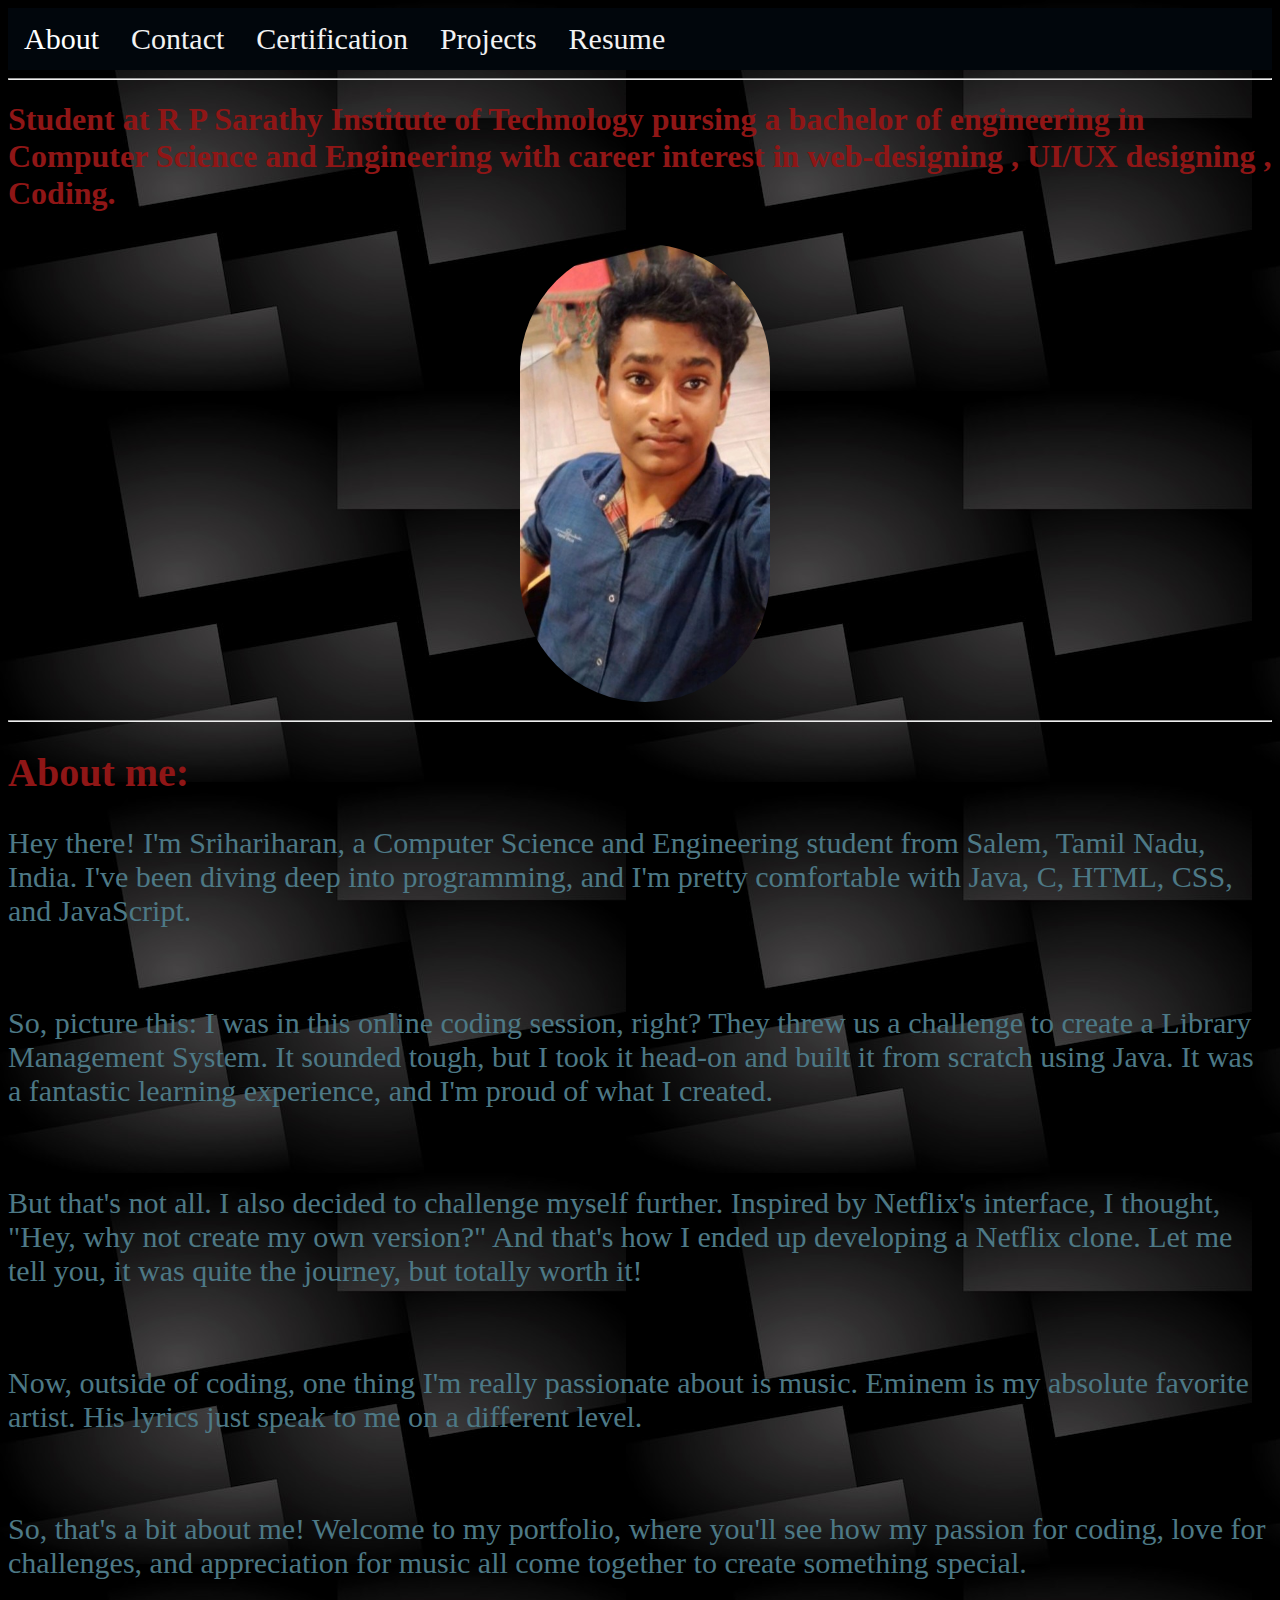
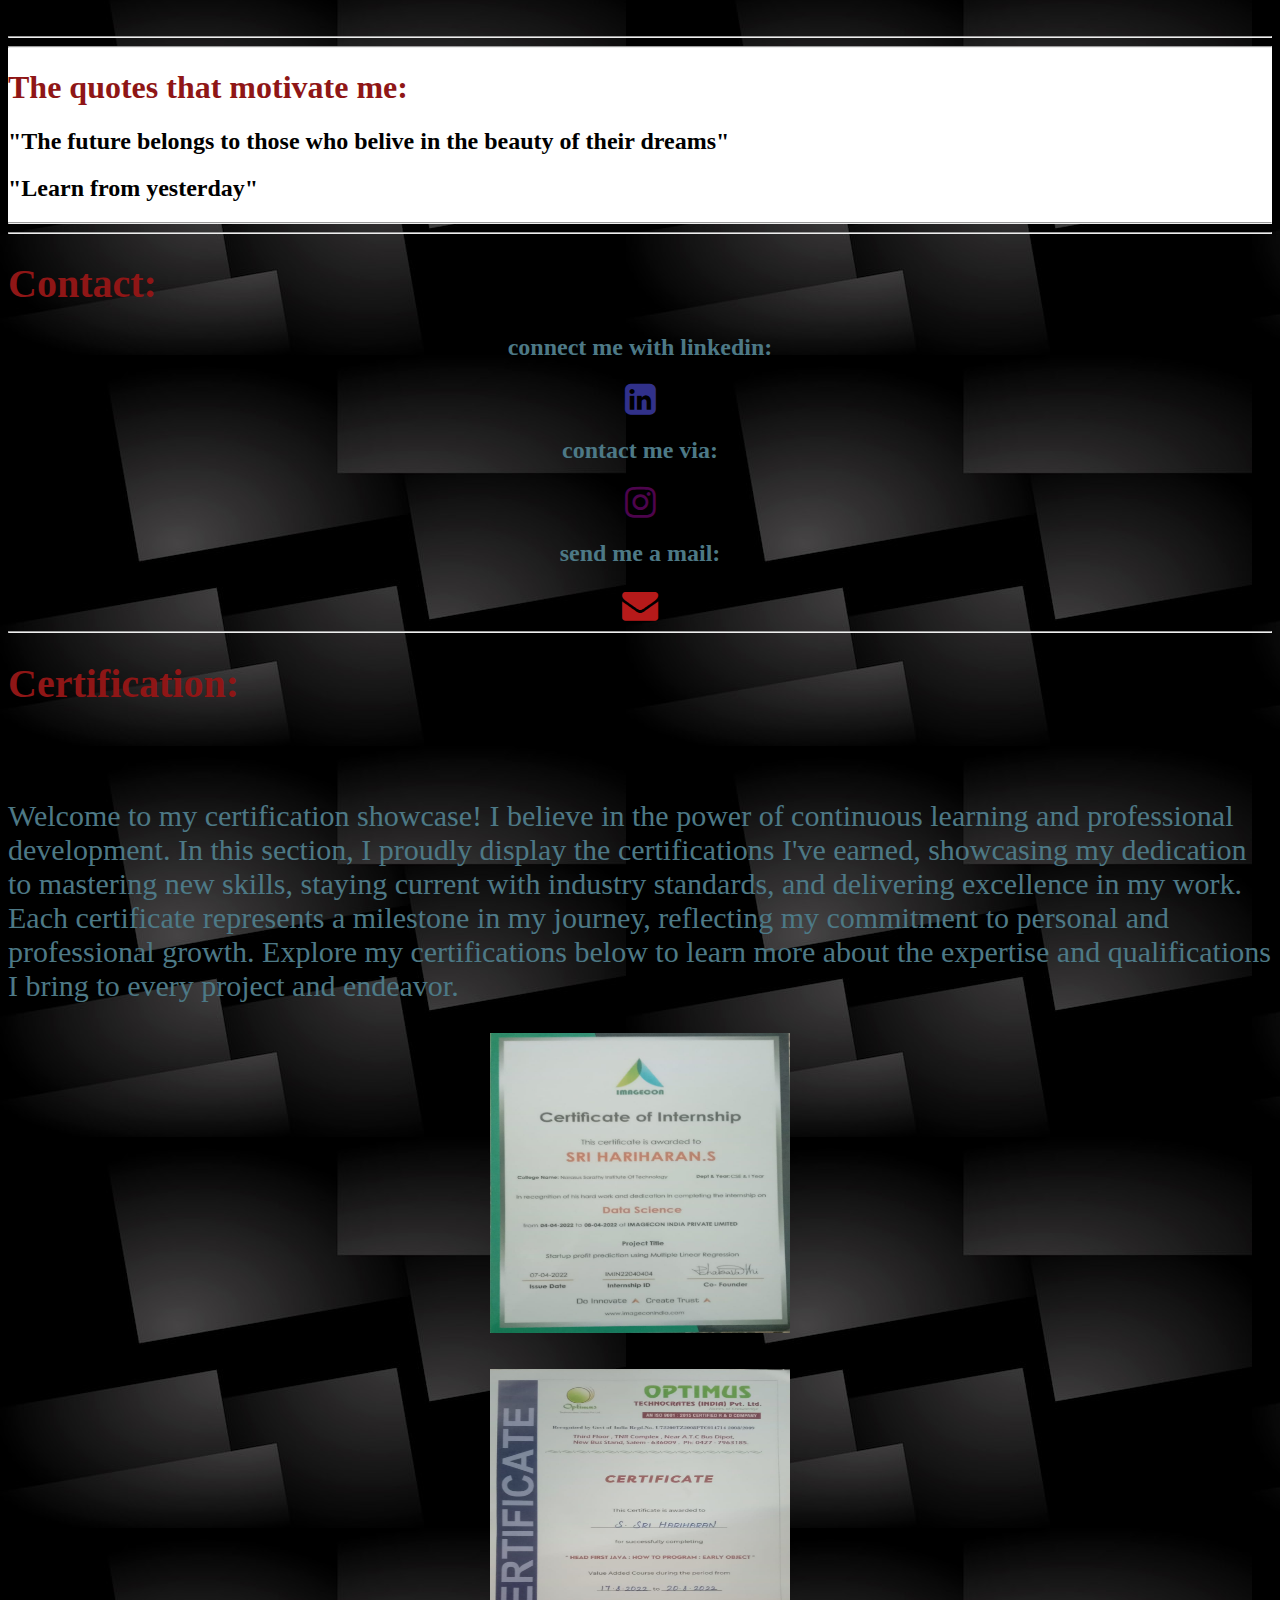
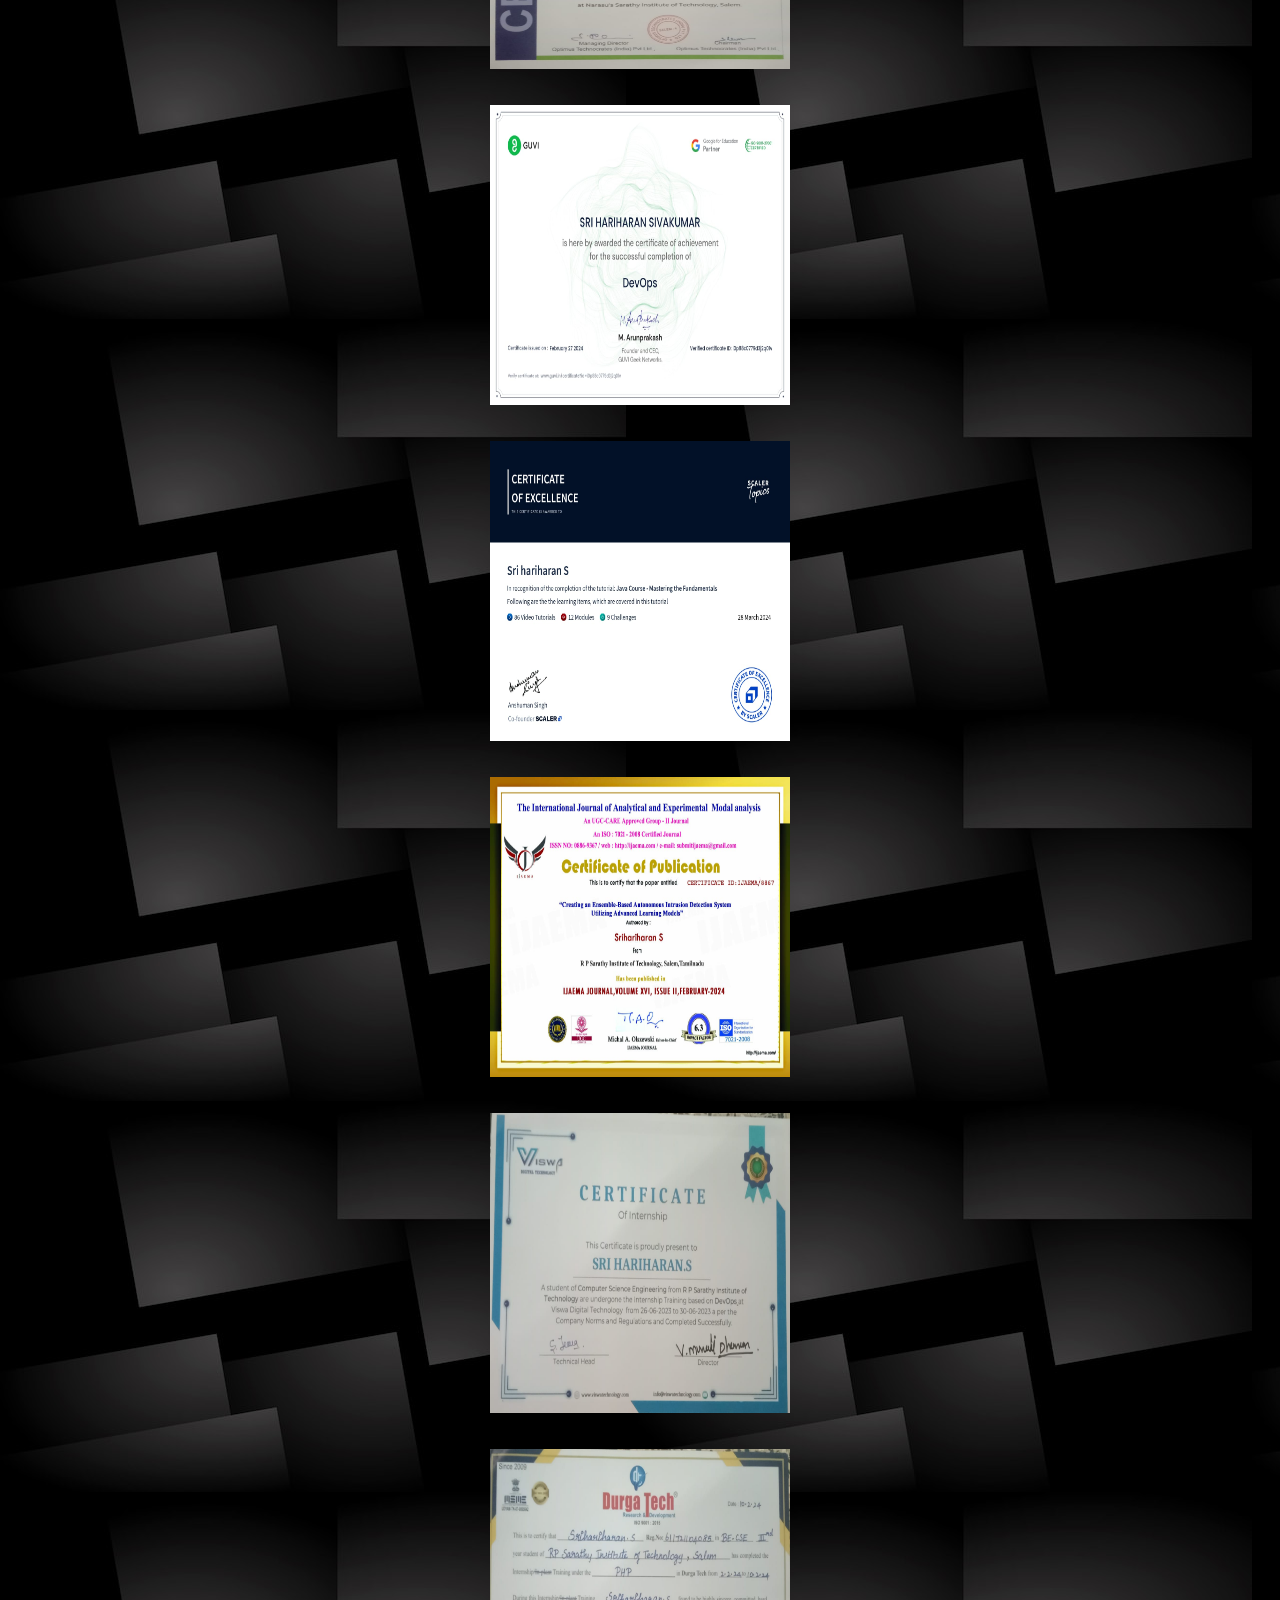
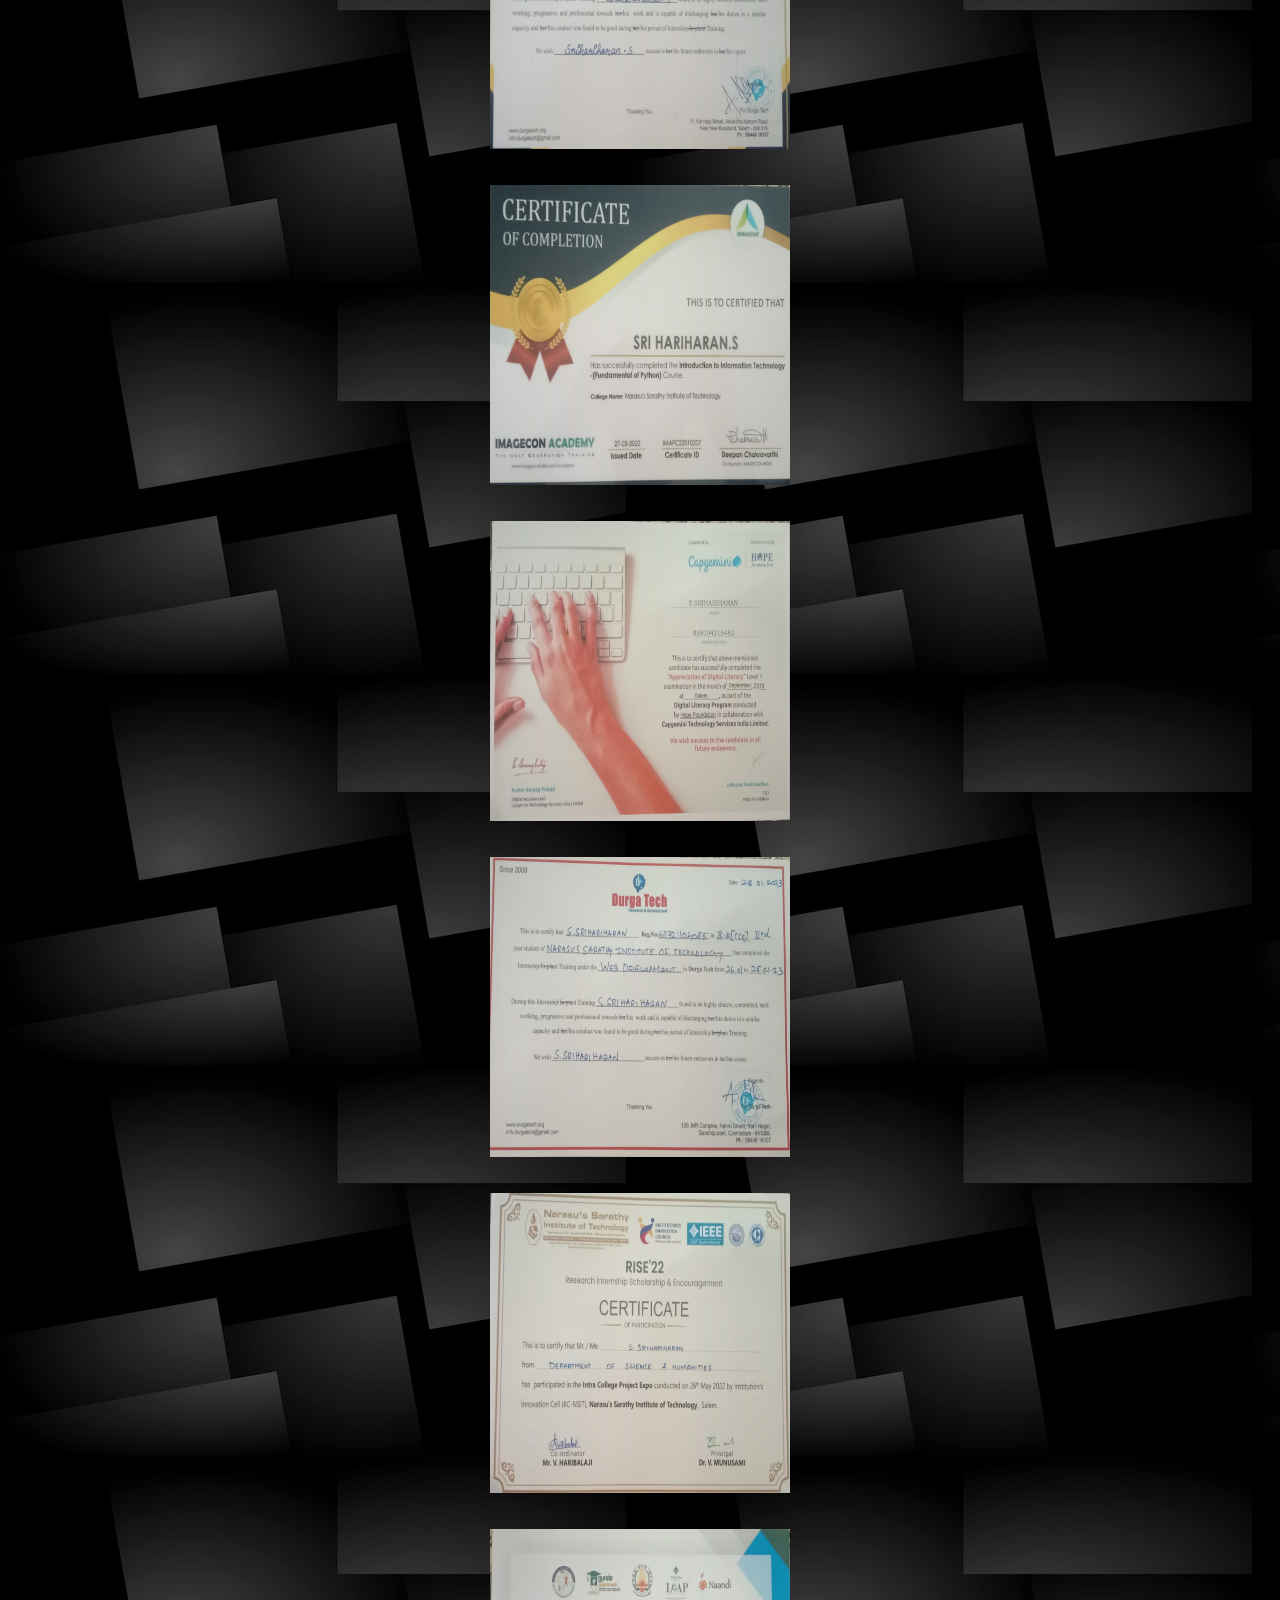
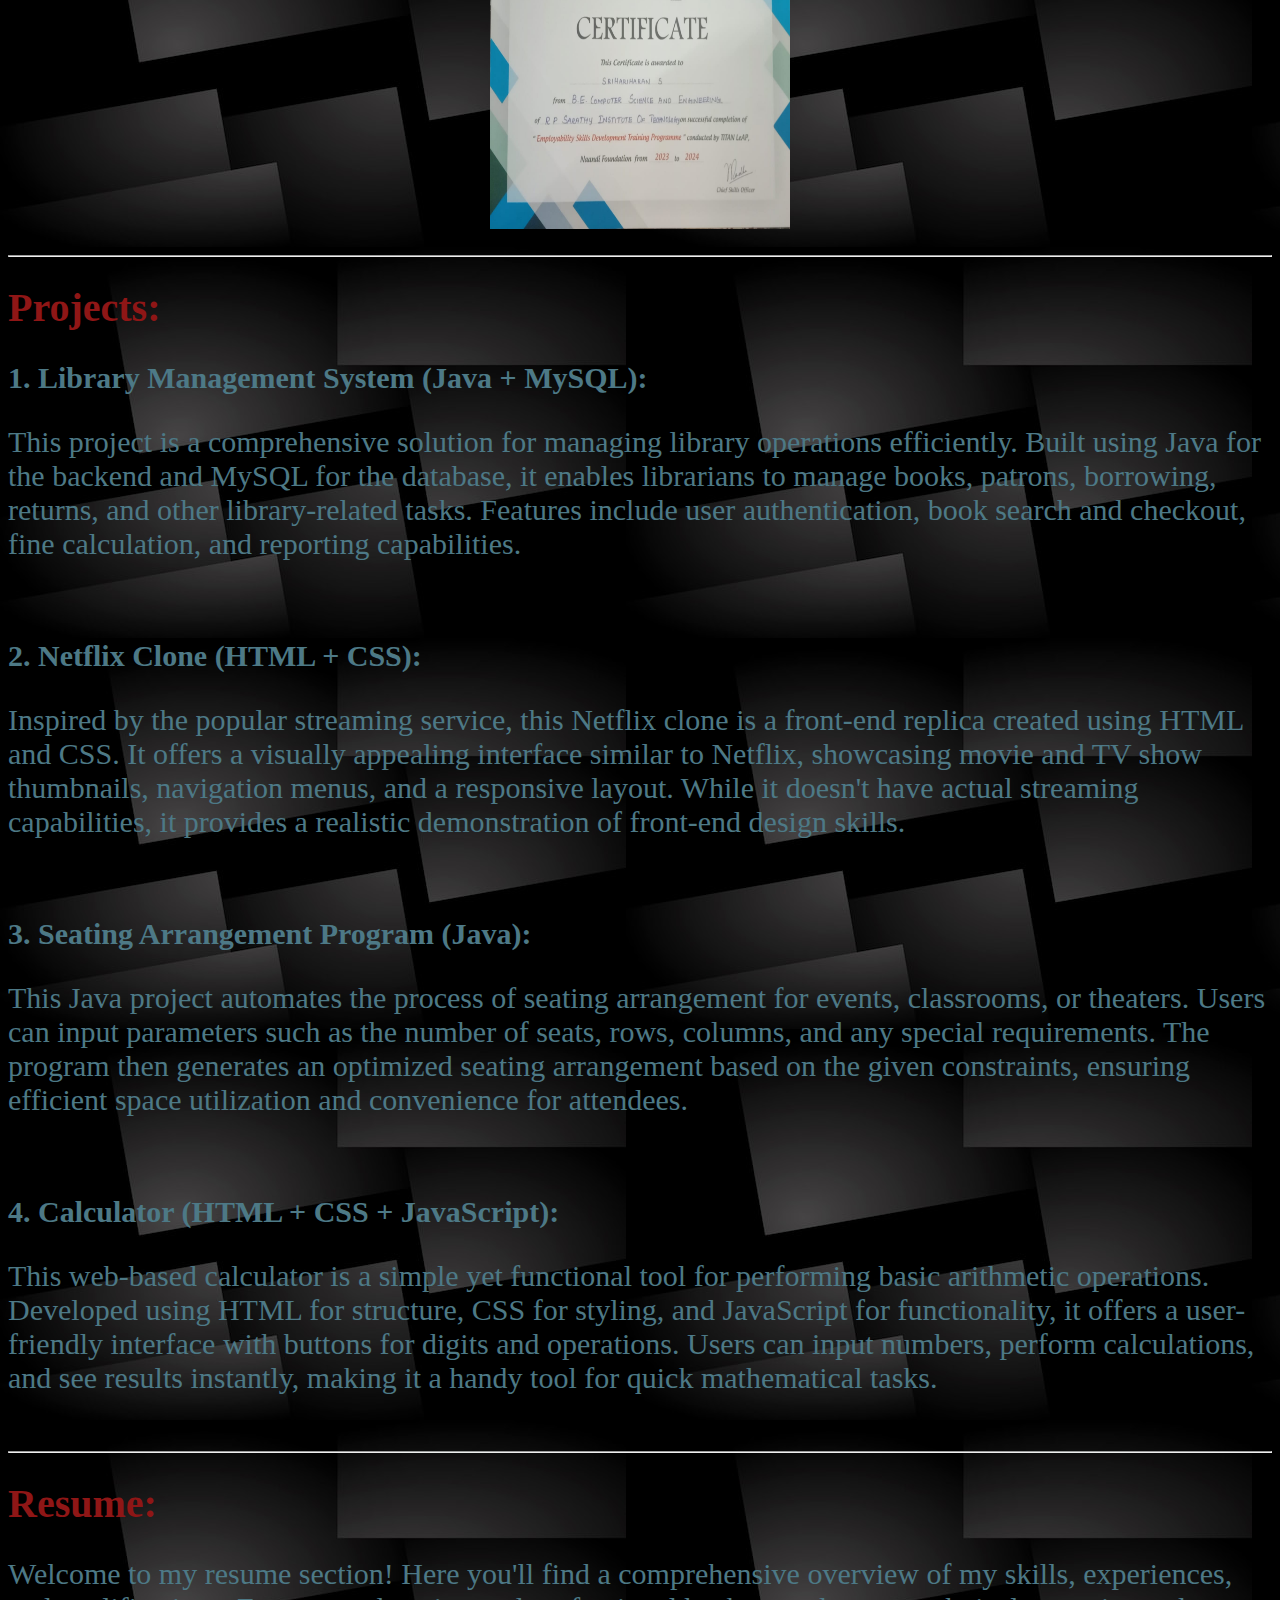
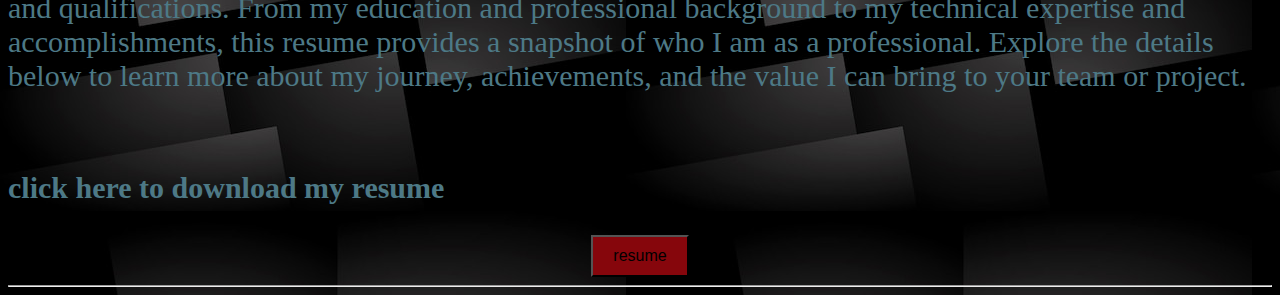
==== commit e09b2bbd: "Update and rename Old.html to index.html" ====
--- a/index.html
+++ b/index.html
@@ -1,228 +1,255 @@
-<!DOCTYPE html>
-<html lang="en">
-<head>
-    <meta charset="UTF-8">
-    <meta name="viewport" content="width=device-width, initial-scale=1.0">
-    <title>Sri Hariharan</title>
-    <link rel="stylesheet" href="https://cdnjs.cloudflare.com/ajax/libs/font-awesome/4.7.0/css/font-awesome.min.css">
-    <style>
-        .topnav {
-            background-color: #01060c;
-            overflow: hidden;
-            transition: background-color 0.3s ease;
-        }
-        .topnav a {
-            float: left;
-            display: flex;
-            color: #f2f2f2;
-            text-align: center;
-            padding: 14px 16px;
-            text-decoration: none;
-            font-size: 30px;
-            transition: background-color 0.3s ease, transform 0.3s ease;
-        }
-        .topnav a:hover {
-            background-color: #78b6f3;
-            color: rgb(6, 6, 104);
-            transform: scale(1.1);
-        }
-        .topnav a.active {
-            color: white;
-        }
-        .topnav .icon {
-            display: none;
-        }
-        body {
-            background-image: url(bg1.jpg);
-            background-size: cover;
-            font-family: Arial, sans-serif;
-        }
-        .image img {
-            border: 10px solid black;
-            border-radius: 50%;
-            padding: 5px;
-            width: 250px;
-            display: block;
-            margin: 0 auto;
-            transition: transform 0.3s ease, box-shadow 0.3s ease;
-        }
-        .image img:hover {
-            transform: rotate(10deg);
-            box-shadow: 0 0 20px rgba(0,0,0,0.5);
-        }
-        @media screen and (max-width: 600px) {
-            .topnav a:not(:first-child) { display: none; }
-            .topnav a.icon {
-                float: right;
-                display: block;
-            }
-        }
-        @media screen and (max-width: 600px) {
-            .topnav.responsive { position: relative; }
-            .topnav.responsive a.icon {
-                position: absolute;
-                right: 0;
-                top: 0;
-            }
-            .topnav.responsive a {
-                float: none;
-                display: block;
-                text-align: center;
-            }
-        }
-        p {
-            font-size: 20px;
-            color: rgb(77, 121, 134);
-            transition: color 0.3s ease, transform 0.3s ease;
-        }
-        p:hover {
-            color: rgb(30, 80, 90);
-            transform: scale(1.05);
-        }
-        h1 {
-            color: rgb(143, 22, 22);
-            text-align: center;
-            transition: color 0.3s ease, transform 0.3s ease;
-        }
-        h1:hover {
-            color: rgb(120, 0, 0);
-            transform: scale(1.05);
-        }
-        h2 {
-            text-align: center;
-            transition: color 0.3s ease, transform 0.3s ease;
-        }
-        h2:hover {
-            color: rgb(50, 50, 150);
-            transform: scale(1.05);
-        }
-        .something {
-            background-color: white;
-            padding: 20px;
-            border-radius: 10px;
-            box-shadow: 0 0 10px rgba(0, 0, 0, 0.1);
-            transition: transform 0.3s ease, box-shadow 0.3s ease;
-        }
-        .something:hover {
-            transform: translateY(-10px);
-            box-shadow: 0 0 20px rgba(0, 0, 0, 0.2);
-        }
-        .det {
-            color: rgb(77, 121, 134);
-            display: flex;
-            justify-content: center;
-        }
-        .loader {
-            color: white;
-        }
-        button {
-            padding: 15px 30px;
-            font-size: 18px;
-            background-color: rgb(134, 6, 12);
-            color: white;
-            border: none;
-            border-radius: 10px;
-            cursor: pointer;
-            transition: background-color 0.3s ease, transform 0.3s ease;
-        }
-        button:hover {
-            background-color: rgb(180, 0, 0);
-            transform: scale(1.1);
-        }
-    </style>
-</head>
-<body>
-    <div class="topnav" id="myTopnav">
-        <a href="#about" class="active">About</a>
-        <a href="#contact">Contact</a>
-        <a href="#certification">Certification</a>
-        <a href="#projects">Projects</a>
-        <a href="#resume">Resume</a>
-        <a href="javascript:void(0);" class="icon" onclick="myFunction()">
-            <i class="fa fa-bars"></i>
-        </a>
-    </div>
-    <hr>
-    <h1>Student at R P Sarathy Institute of Technology pursuing a Bachelor of Engineering in Computer Science and Engineering with career interests in web design, UI/UX design, and coding.</h1>
-    <div class="image">
-        <img src="1000019749.jpg" alt="Sri Hariharan">
-    </div>
-    <hr>
-    <div class="something">
-        <div class="loader"></div>
-        <section id="about">
-            <h1>About me:</h1>
-            <p>Hey there! I'm Sri Hariharan, a Computer Science and Engineering student from Salem, Tamil Nadu, India. I've been diving deep into programming, and I'm pretty comfortable with Java, C, HTML, CSS, and JavaScript.</p>
-            <p>So, picture this: I was in this online coding session, right? They threw us a challenge to create a Library Management System. It sounded tough, but I took it head-on and built it from scratch using Java. It was a fantastic learning experience, and I'm proud of what I created.</p>
-            <p>But that's not all. I also decided to challenge myself further. Inspired by Netflix's interface, I thought, "Hey, why not create my own version?" And that's how I ended up developing a Netflix clone. Let me tell you, it was quite the journey, but totally worth it!</p>
-            <p>Now, outside of coding, one thing I'm really passionate about is music. Eminem is my absolute favorite artist. His lyrics just speak to me on a different level.</p>
-            <p>So, that's a bit about me! Welcome to my portfolio, where you'll see how my passion for coding, love for challenges, and appreciation for music all come together to create something special.</p>
-        </section>
-    </div>
-    <hr>
-    <div class="something">
-        <h1>The quotes that motivate me:</h1>
-        <h2>"The future belongs to those who believe in the beauty of their dreams"</h2>
-        <h2>"Learn from yesterday"</h2>
-    </div>
-    <hr>
-    <div class="det">
-        <section id="contact">
-            <h1>Contact:</h1>
-            <center>
-                <h2>Connect with me on LinkedIn:</h2>
-                <a href="https://www.linkedin.com/in/srihariharan-s"><i class="fa fa-linkedin-square" style="font-size: 36px; color: rgb(49, 49, 138);"></i></a>
-                <h2>Contact me via:</h2>
-                <a href="https://www.instagram.com/srihariharan2004?igsh=MXVxN3"><i class="fa fa-instagram" style="font-size: 36px; color:rgb(77, 4, 77)"></i></a>
-                <h2>Send me a mail:</h2>
-                <a href="mailto:haransrihari533@gmail.com"><i class="fa fa-envelope" style="font-size: 36px; color: rgb(182, 26, 26);"></i></a>
-            </center>
-        </section>
-    </div>
-    <hr>
-    <div class="something">
-        <section id="certification">
-            <h1>Certification:</h1>
-            <p>Welcome to my certification showcase! I believe in the power of continuous learning and professional development. In this section, I proudly display the certifications I've earned, showcasing my dedication to mastering new skills, staying current with industry standards, and delivering excellence in my work. Each certificate represents a milestone in my journey, reflecting my commitment to personal and professional growth. Explore my certifications below to learn more about the expertise and qualifications I bring to every project and endeavor.</p>
-            <img src="certificate1.jpg" alt="certificate" width="300" height="300" style="display: block; margin: 0 auto;">
-            <img src="certificate2.jpg" alt="certificate" width="300" height="300" style="display: block; margin: 0 auto;">
-            <img src="certificate3.jpg" alt="certificate" width="300" height="300" style="display: block; margin: 0 auto;">
-            <img src="certificate4.jpg" alt="certificate" width="300" height="300" style="display: block; margin: 0 auto;">
-            <img src="certificate5.jpg" alt="certificate" width="300" height="300" style="display: block; margin: 0 auto;">
-            <img src="certificate6.jpg" alt="certificate" width="300" height="300" style="display: block; margin: 0 auto;">
-            <img src="certificate7.jpg" alt="certificate" width="300" height="300" style="display: block; margin: 0 auto;">
-        </section>
-    </div>
-    <hr>
-    <div class="something">
-        <section id="projects">
-            <h1>Projects:</h1>
-            <p>Here's a glimpse into the exciting projects I've had the privilege to work on. Each project is a testament to my passion for coding, problem-solving, and innovation. From developing robust applications to designing user-friendly interfaces, these projects highlight my technical skills and creative approach. Dive in and discover the work that defines my journey as a developer.</p>
-            <img src="project1.jpg" alt="project" width="300" height="300" style="display: block; margin: 0 auto;">
-            <img src="project2.jpg" alt="project" width="300" height="300" style="display: block; margin: 0 auto;">
-            <img src="project3.jpg" alt="project" width="300" height="300" style="display: block; margin: 0 auto;">
-        </section>
-    </div>
-    <hr>
-    <div class="something">
-        <section id="resume">
-            <h1>Resume:</h1>
-            <p>Thank you for taking the time to review my resume. I am excited to share my professional journey, experiences, and accomplishments with you. My resume outlines my educational background, work history, technical skills, and certifications, providing a comprehensive overview of my qualifications. Feel free to download the document to learn more about my contributions and how I can add value to your team.</p>
-            <button onclick="downloadResume()">Download Resume</button>
-        </section>
-    </div>
-    <script>
-        function myFunction() {
-            var x = document.getElementById("myTopnav");
-            if (x.className === "topnav") {
-                x.className += " responsive";
-            } else {
-                x.className = "topnav";
-            }
-        }
-        function downloadResume() {
-            window.location.href = 'Sri_Hariharan_Resume.pdf'; // Make sure the resume file is available at this path
-        }
-    </script>
-</body>
-</html>
+<!DOCTYPE html>
+<html lang="en">
+<head>
+    <meta charset="UTF-8">
+    <meta name="viewport" content="width=device-width, initial-scale=1.0">
+    
+    <title>Sri hariharan</title>
+    <link rel="stylesheet" href="https://cdnjs.cloudflare.com/ajax/libs/font-awesome/4.7.0/css/font-awesome.min.css">
+    <style>
+      .topnav {
+background-color: #01060c;
+
+overflow: hidden;
+}
+
+/* Style the links inside the navigation bar */
+.topnav a {
+float: left;
+
+display: flex;
+display: inline;
+color: #f2f2f2;
+text-align: center;
+padding: 14px 16px;
+text-decoration: none;
+font-size: 30px;
+}
+
+/* Change the color of links on hover */
+.topnav a:hover {
+background-color: #78b6f3;
+color: rgb(6, 6, 104);
+}
+
+/* Add an active class to highlight the current page */
+.topnav a.active {
+
+color: white;
+}
+
+/* Hide the link that should open and close the topnav on small screens */
+.topnav .icon {
+display: none;
+}
+body{
+       background-image: url(bg1.jpg);
+   }
+   
+   a{
+       text-decoration: none;
+   }
+   .image{
+       border: 500px black;
+       border-radius: 500px;
+       padding: 5px;
+       width: 250px;
+       
+       display: block;
+       margin: 0 auto;
+       
+   }
+@media screen and (max-width: 600px) {
+.topnav a:not(:first-child) {display: none;}
+.topnav a.icon {
+float: right;
+display: block;
+}
+}
+
+/* The "responsive" class is added to the topnav with JavaScript when the user clicks on the icon. This class makes the topnav look good on small screens (display the links vertically instead of horizontally) */
+@media screen and (max-width: 600px) {
+.topnav.responsive {position: relative;}
+.topnav.responsive a.icon {
+position: absolute;
+right: 0;
+top: 0;
+}
+.topnav.responsive a {
+float: none;
+display: block;
+text-align: center;
+}
+}
+ p{
+       font-size: 30px;
+       color: rgb(77, 121, 134);
+   }
+   .det{
+    color: rgb(77, 121, 134);
+   }
+   h1{color: rgb(143, 22, 22);}
+   .something{
+       background-color: white;
+   }
+   .det{
+       display: flex;
+       display:inline;
+   }
+   .loader{
+       color:white;
+   }
+</style>
+</head>
+<body>
+    <div class="topnav" id="myTopnav">
+    
+  <a href="#about" class="active">About</a>
+  <a href="#contact">Contact</a>
+  <a href="#certification">Certification</a>
+  <a href="#projects">Projects</a>
+  <a href="#resume">Resume</a>
+  <a href="javascript:void(0);" class="icon" onclick="myFunction()">
+    <i class="fa fa-bars"></i>
+  </a>
+</div>
+<hr>
+    <h1>Student at R P Sarathy Institute of Technology pursing a bachelor of engineering in Computer Science and Engineering with career interest in web-designing , UI/UX designing , Coding.</h1>
+    <div class="image">
+        
+            <img src="1000019749.jpg" class="image"  >
+        
+       
+    </div>
+    <hr>
+    <div>
+        <div class="loader"></div>
+        <section id="about">
+        <h1 style="font-size: 40px;">About me:</h1>
+        <p>Hey there! I'm Srihariharan, a Computer Science and Engineering student from Salem, Tamil Nadu, India. I've been diving deep into programming, and I'm pretty comfortable with Java, C, HTML, CSS, and JavaScript.</p>
+        <br>
+        <p>So, picture this: I was in this online coding session, right? They threw us a challenge to create a Library Management System. It sounded tough, but I took it head-on and built it from scratch using Java. It was a fantastic learning experience, and I'm proud of what I created.</p>
+        <br>
+        <p>But that's not all. I also decided to challenge myself further. Inspired by Netflix's interface, I thought, "Hey, why not create my own version?" And that's how I ended up developing a Netflix clone. Let me tell you, it was quite the journey, but totally worth it!</p>
+        <br>
+        <p>Now, outside of coding, one thing I'm really passionate about is music. Eminem is my absolute favorite artist. His lyrics just speak to me on a different level.</p>
+        <br>
+        <p>So, that's a bit about me! Welcome to my portfolio, where you'll see how my passion for coding, love for challenges, and appreciation for music all come together to create something special.</p>
+        <br>
+        </section>
+    </div>
+    <hr>
+    <div class="something">
+         <hr>
+          <h1>The quotes that motivate me:</h1>
+          <h2>"The future belongs to those who belive in the beauty of their dreams"</h2>
+          <h2>"Learn from yesterday"</h2>
+          <hr>
+    </div>
+    <hr>
+    <div class="det">
+        <section id="contact">
+        <h1 style="font-size: 40px;">Contact:</h1>
+        <center>
+
+            <h2>connect me with linkedin:</h2>
+            <a href="https://www.linkedin.com/in/srihariharan-s"><i class="fa fa-linkedin-square" style="font-size: 36px ; color: rgb(49, 49, 138);"></i></a>
+            <h2>contact me via:</h2>
+            <a href="https://www.instagram.com/srihariharan2004?igsh=MXVxN3"><i class="fa fa-instagram" style="font-size: 36px; color:rgb(77, 4, 77)"></i></a>
+            <h2>send me a mail:</h2>
+            <a href="mailto:haransrihari533@gmail.com"><i class="fa fa-envelope" style="font-size: 36px;color: rgb(182, 26, 26);"></i></a>
+            
+        </center>
+        </section>
+    </div>
+    <hr>
+    <div>
+        <section id="certification">
+        <h1 style="font-size: 40px;">Certification:</h1>
+        <br>
+        <br>
+        <p>Welcome to my certification showcase! I believe in the power of continuous learning and professional development. In this section, I proudly display the certifications I've earned, showcasing my dedication to mastering new skills, staying current with industry standards, and delivering excellence in my work. Each certificate represents a milestone in my journey, reflecting my commitment to personal and professional growth. Explore my certifications below to learn more about the expertise and qualifications I bring to every project and endeavor.</p>
+        <img src="certificate1.jpg" alt="certificate" width="300" height="300" style="display: block; margin: 0 auto;">
+        <br>
+        <br>
+        <img src="1.jpg" alt="certificate" width="300" height="300" style="display: block; margin: 0 auto;">
+        <br>
+        <br>
+        <img src="2.jpg" alt="certificate" width="300" height="300" style="display: block; margin: 0 auto;">
+        <br>
+        <br>
+        <img src="3.jpg" alt="certificate" width="300" height="300" style="display: block; margin: 0 auto;">
+        <br>
+        <br>
+        <img src="4.jpg" alt="certificate" width="300" height="300" style="display: block; margin: 0 auto;">
+        <br>
+        <br>
+        <img src="5.jpg" alt="certificate" width="300" height="300" style="display: block; margin: 0 auto;">
+        <br>
+        <br>
+        <img src="6.jpg" alt="certificate" width="300" height="300" style="display: block; margin: 0 auto;">
+        <br>
+        <br>
+        <img src="7.jpg" alt="certificate" width="300" height="300" style="display: block; margin: 0 auto;">
+        <br>
+        <br>
+        <img src="8.jpg" alt="certificate" width="300" height="300" style="display: block; margin: 0 auto;">
+        <br>
+        <br>
+        <img src="9.jpg" alt="certificate" width="300" height="300" style="display: block; margin: 0 auto;">
+        <br>
+        <br>
+        <img src="10.jpg" alt="certificate" width="300" height="300" style="display: block; margin: 0 auto;">
+        <br>
+        <br>
+        <img src="11.jpg" alt="certificate" width="300" height="300" style="display: block; margin: 0 auto;">
+        <br>
+        </section>
+    </div>
+    <hr>
+    <div>
+        
+        <section id="projects">
+            <h1 style="font-size: 40px;">Projects:</h1>
+            <p><b>1. Library Management System (Java + MySQL):</b></p>
+            <p>This project is a comprehensive solution for managing library operations efficiently. Built using Java for the backend and MySQL for the database, it enables librarians to manage books, patrons, borrowing, returns, and other library-related tasks. Features include user authentication, book search and checkout, fine calculation, and reporting capabilities.</p>
+            <br>
+            <p><b> 2. Netflix Clone (HTML + CSS):</b></p>
+            <p>Inspired by the popular streaming service, this Netflix clone is a front-end replica created using HTML and CSS. It offers a visually appealing interface similar to Netflix, showcasing movie and TV show thumbnails, navigation menus, and a responsive layout. While it doesn't have actual streaming capabilities, it provides a realistic demonstration of front-end design skills.</p>
+            <br>
+            <p><b>3. Seating Arrangement Program (Java):</b></p>
+            <p>This Java project automates the process of seating arrangement for events, classrooms, or theaters. Users can input parameters such as the number of seats, rows, columns, and any special requirements. The program then generates an optimized seating arrangement based on the given constraints, ensuring efficient space utilization and convenience for attendees.
+            </p>
+            <br>
+            <p><b>4. Calculator (HTML + CSS + JavaScript):</b></p>
+            <p>This web-based calculator is a simple yet functional tool for performing basic arithmetic operations. Developed using HTML for structure, CSS for styling, and JavaScript for functionality, it offers a user-friendly interface with buttons for digits and operations. Users can input numbers, perform calculations, and see results instantly, making it a handy tool for quick mathematical tasks.</p>
+            <br>
+        </section>
+    </div>
+    <hr>
+    <div>
+        
+        <section id="resume">
+        <h1 style="font-size: 40px;">Resume:</h1>
+            <p>Welcome to my resume section! Here you'll find a comprehensive overview of my skills, experiences, and qualifications. From my education and professional background to my technical expertise and accomplishments, this resume provides a snapshot of who I am as a professional. Explore the details below to learn more about my journey, achievements, and the value I can bring to your team or project.</p>
+            <br>
+            <p><b>click here to download my resume</b></p>
+            <a href="Sri hariharan.pdf" download><button style="padding: 10px 20px; font-size: 16px; display: block; margin: 0 auto; background-color: rgb(134, 6, 12);">resume</button></a>
+        </section>
+    </div>
+    <hr>
+
+
+
+<script>
+    function myFunction() {
+  var x = document.getElementById("myTopnav");
+  if (x.className === "topnav") {
+    x.className += " responsive";
+  } else {
+    x.className = "topnav";
+  }
+}
+</script>
+</body>
+</html>
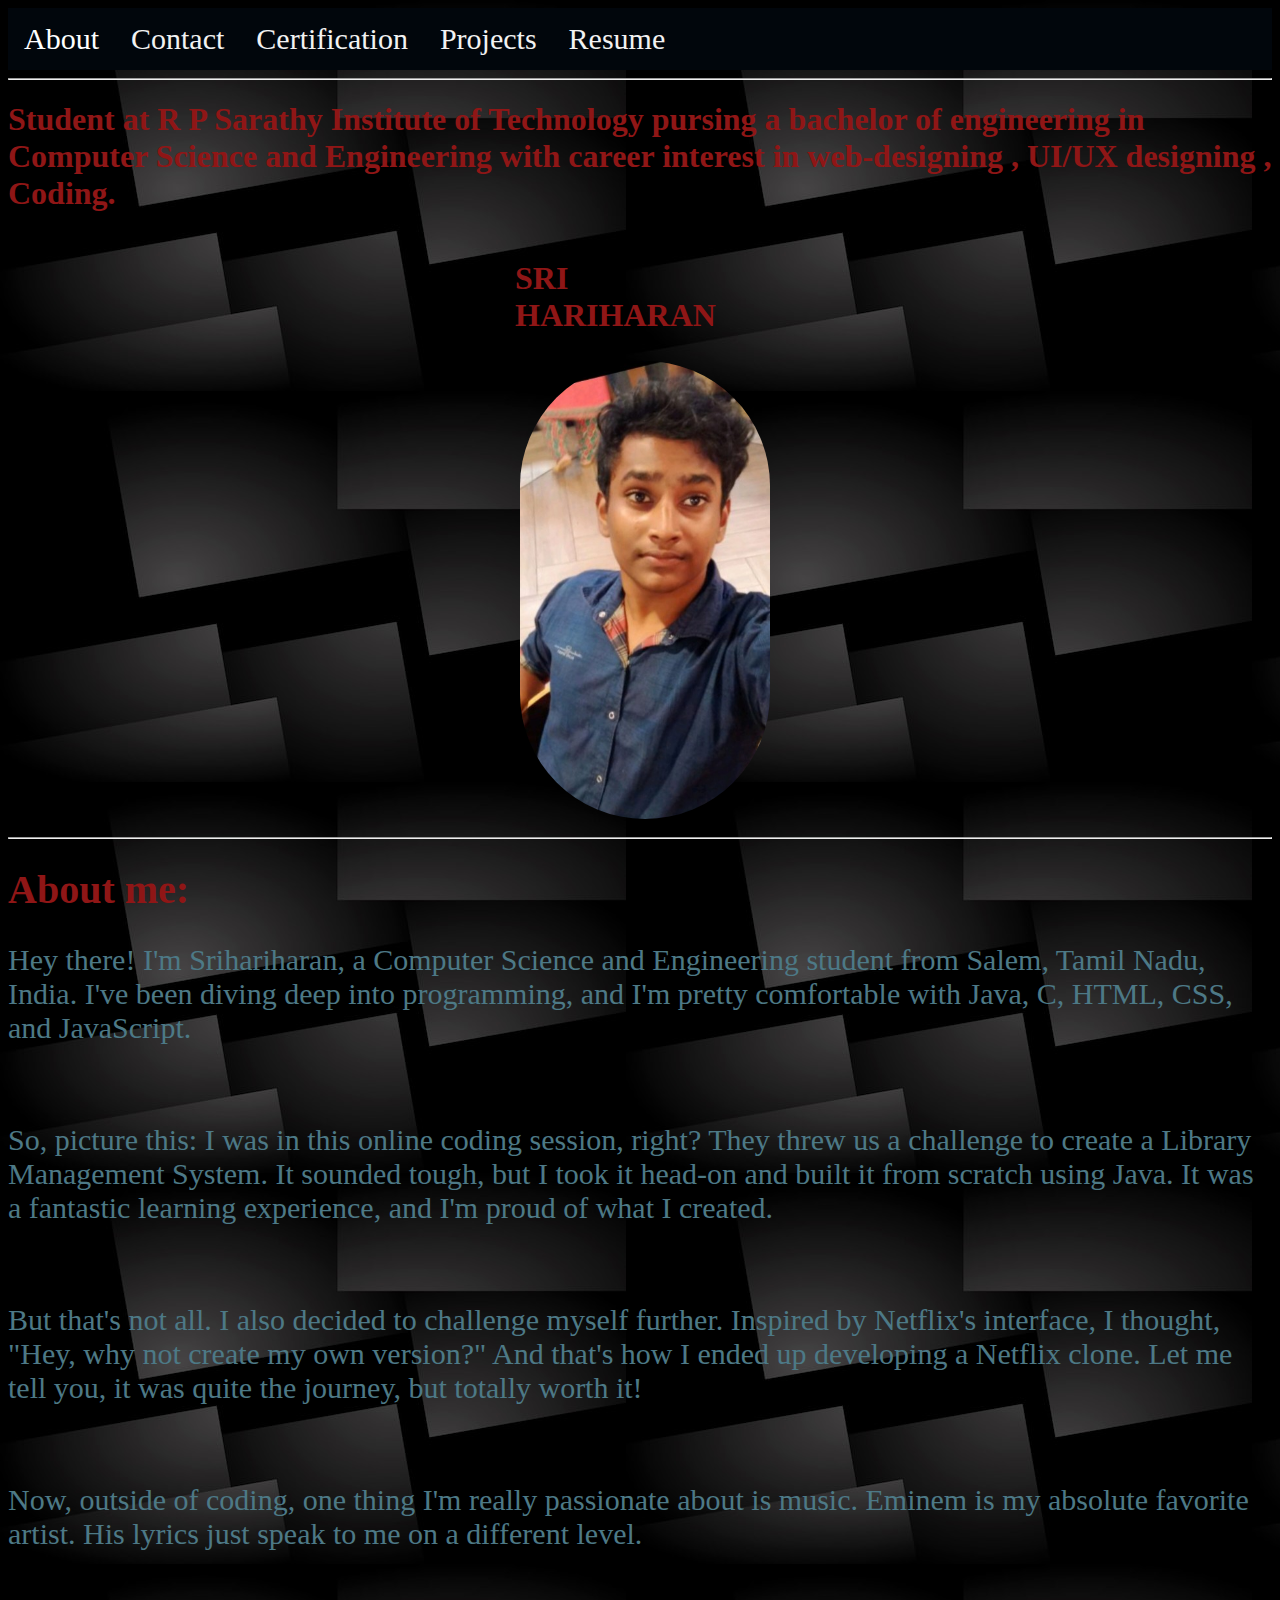
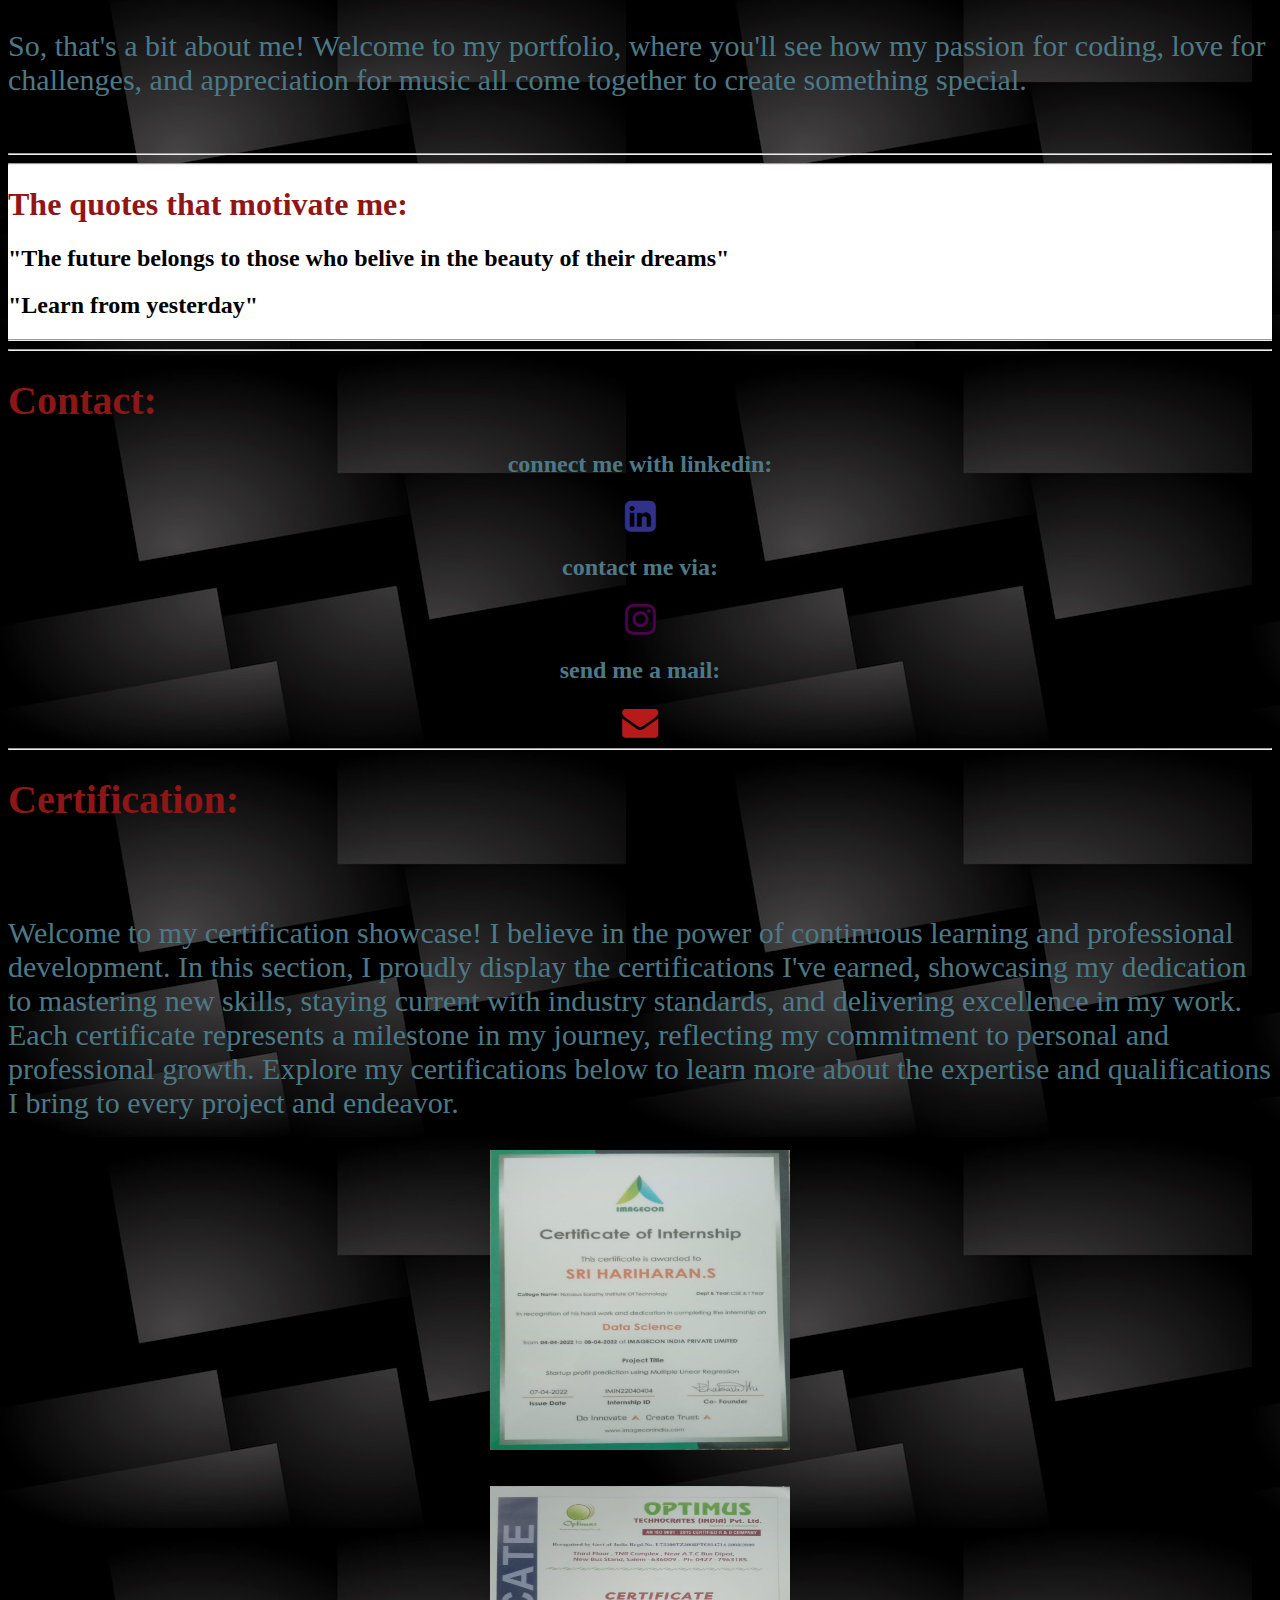
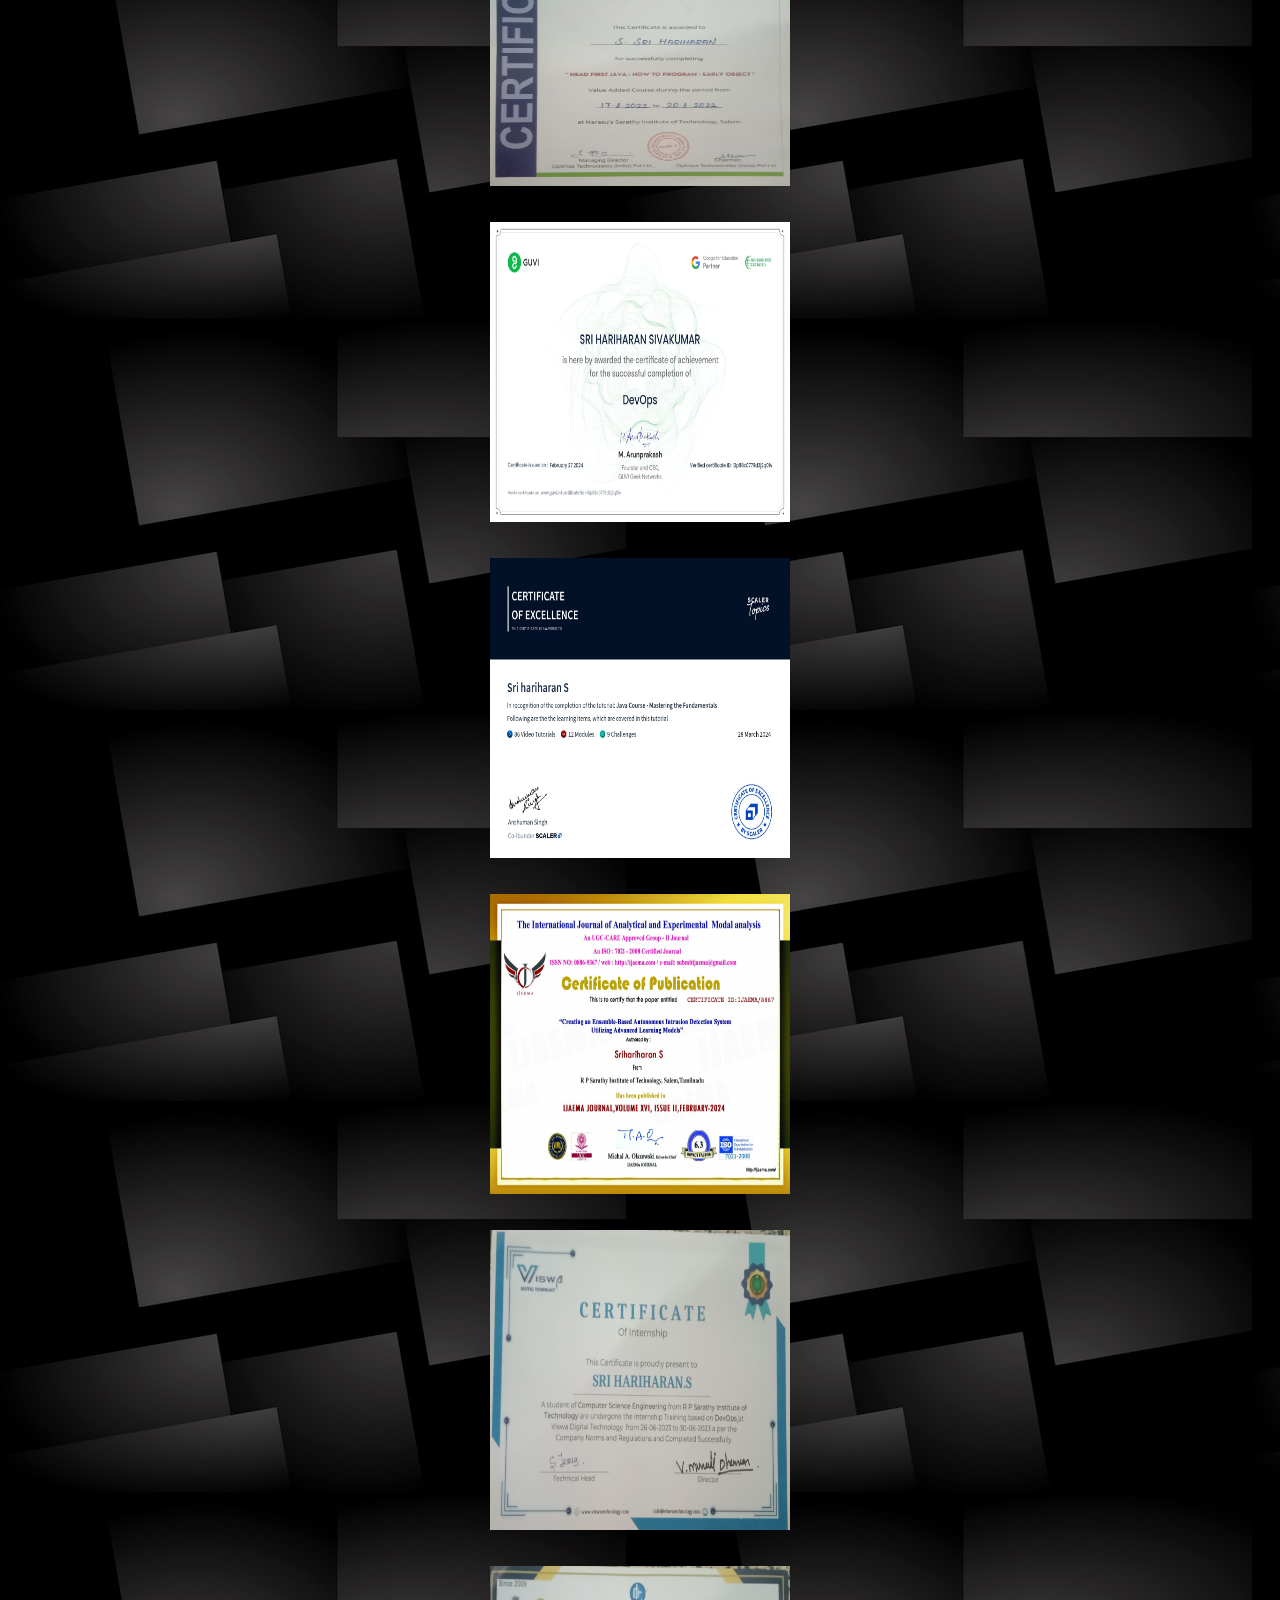
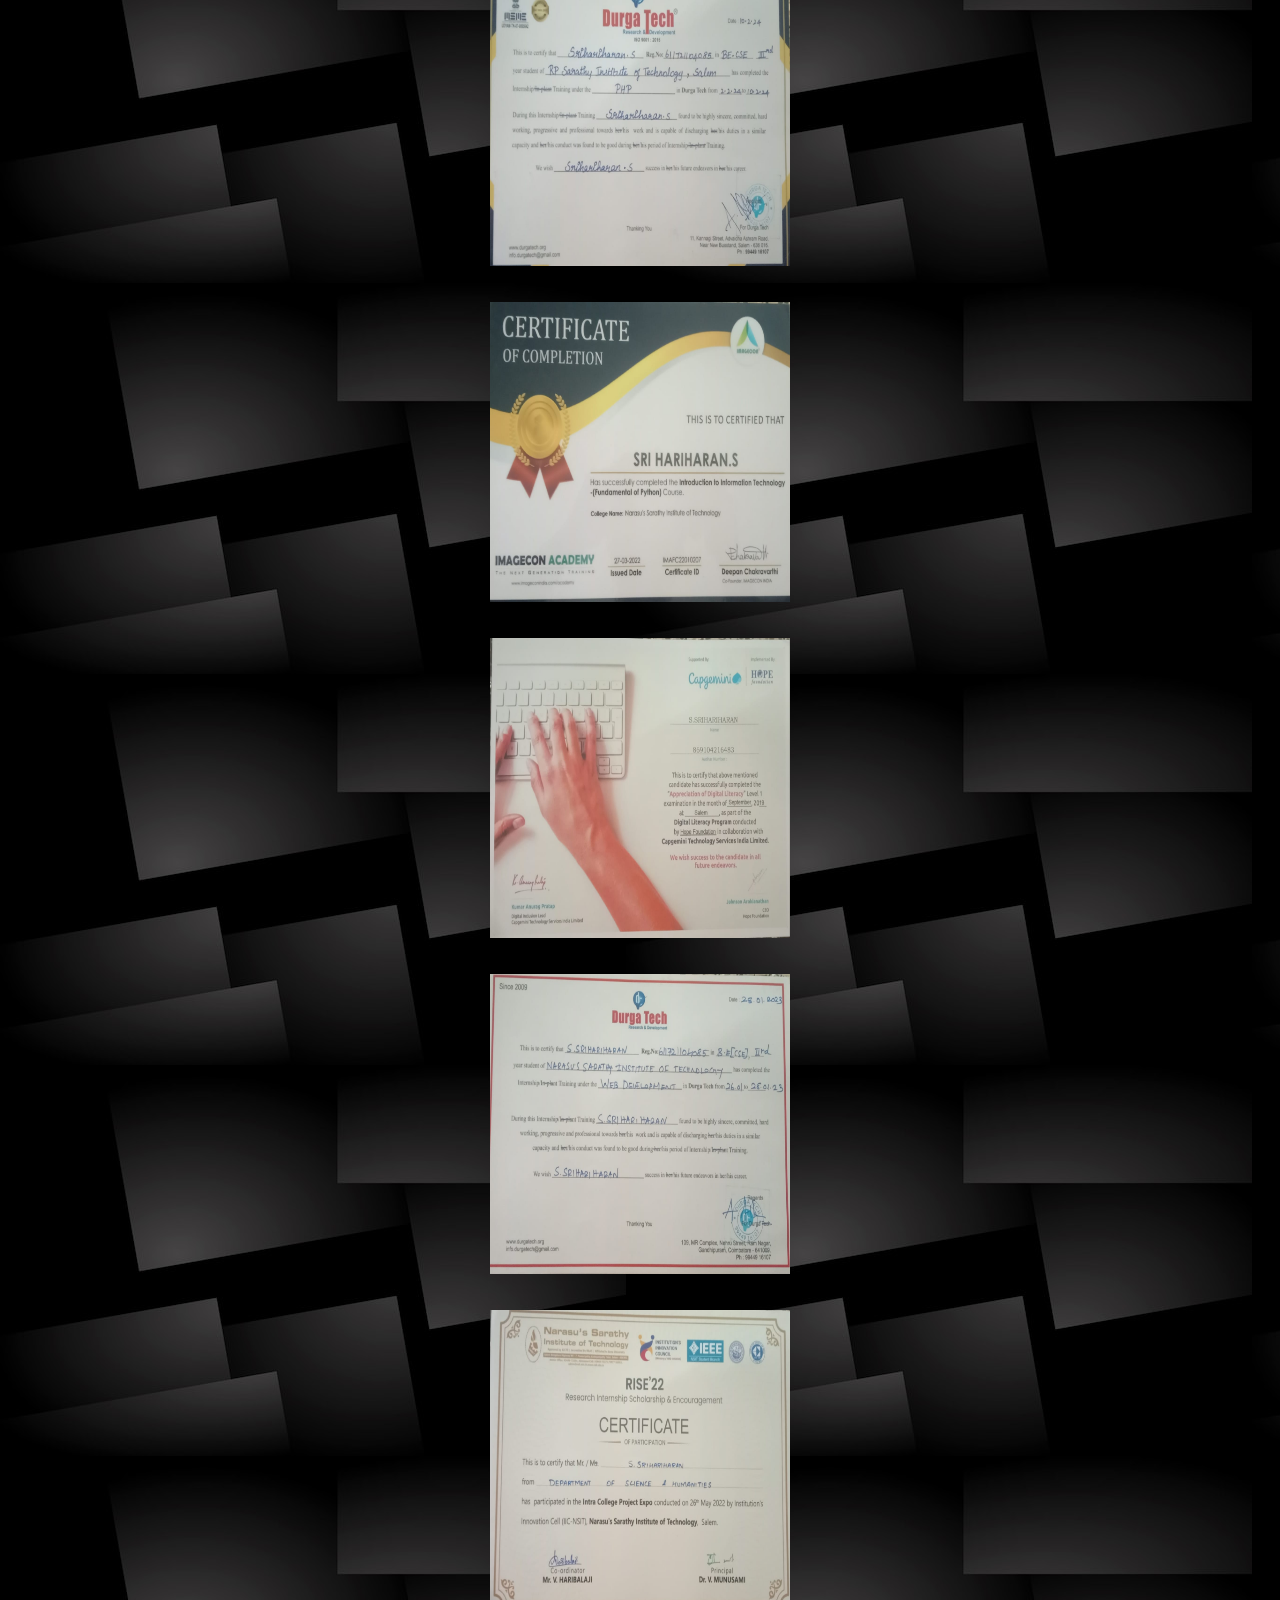
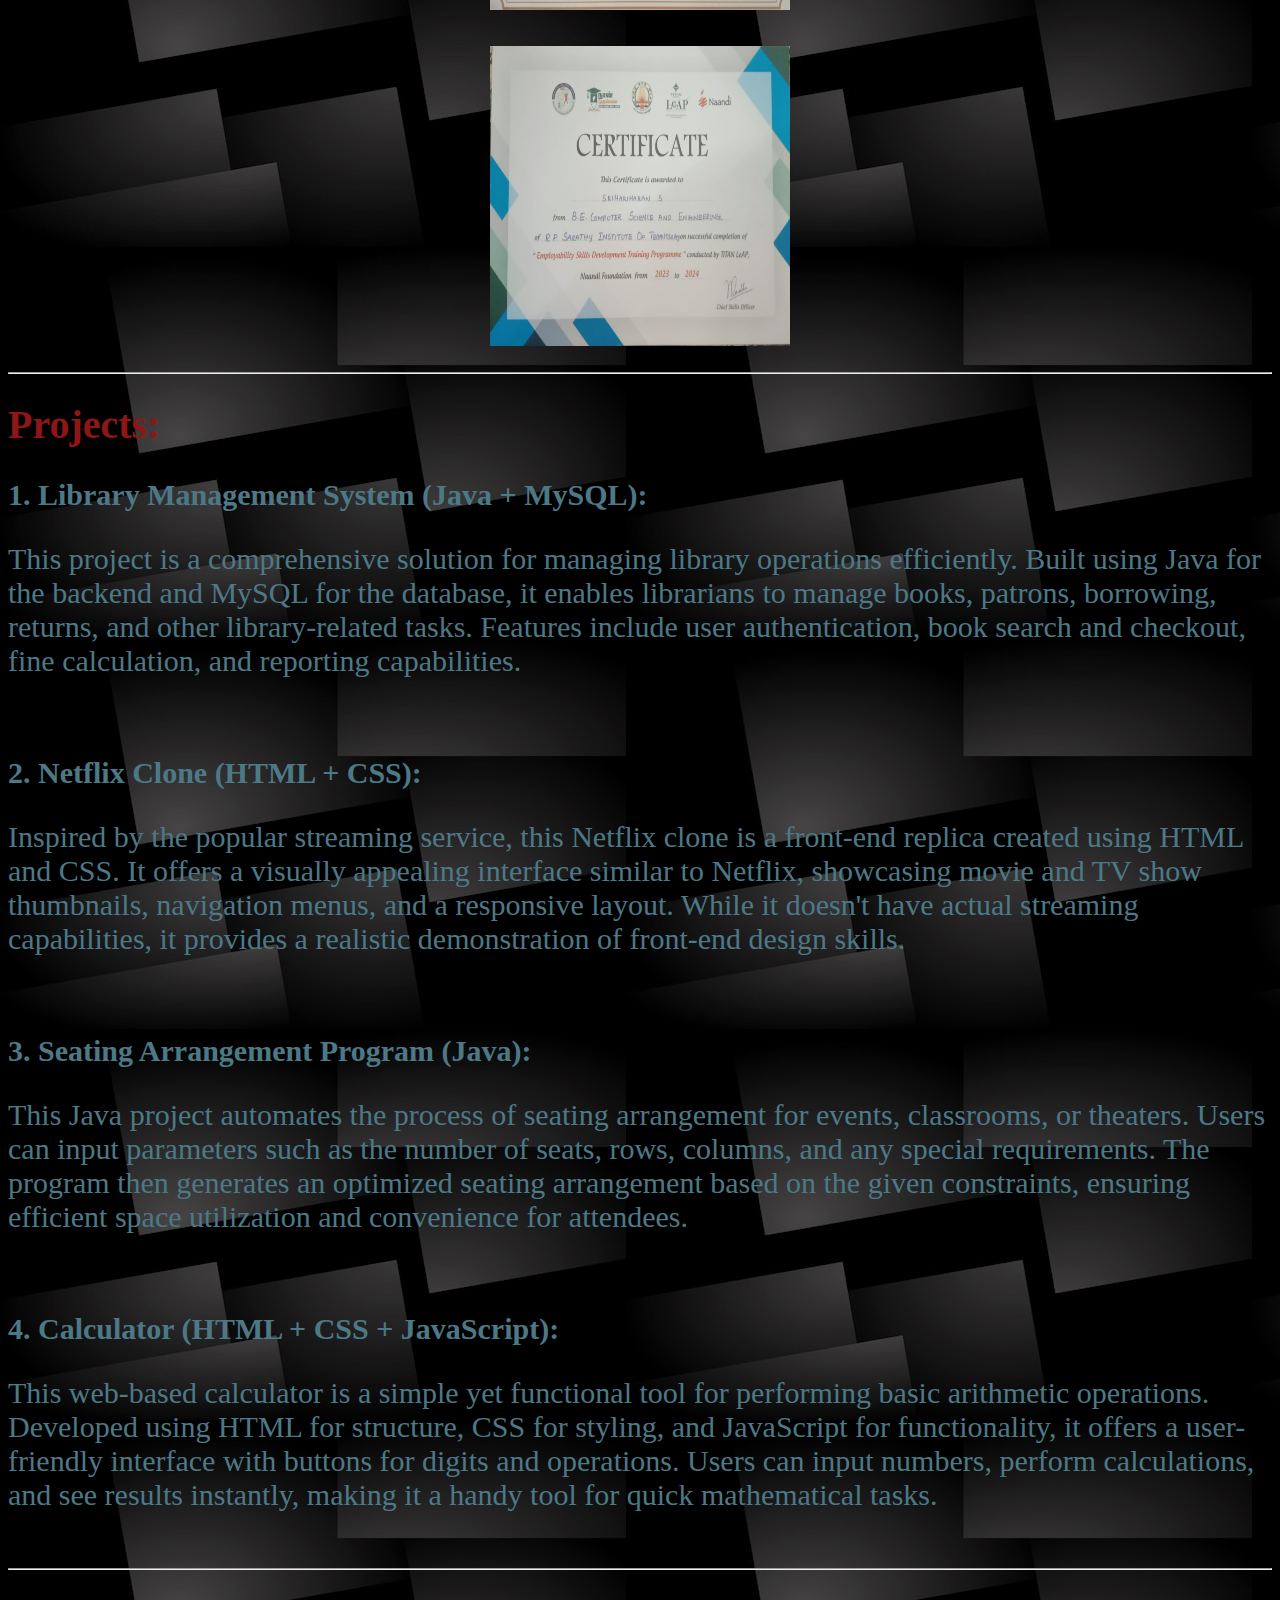
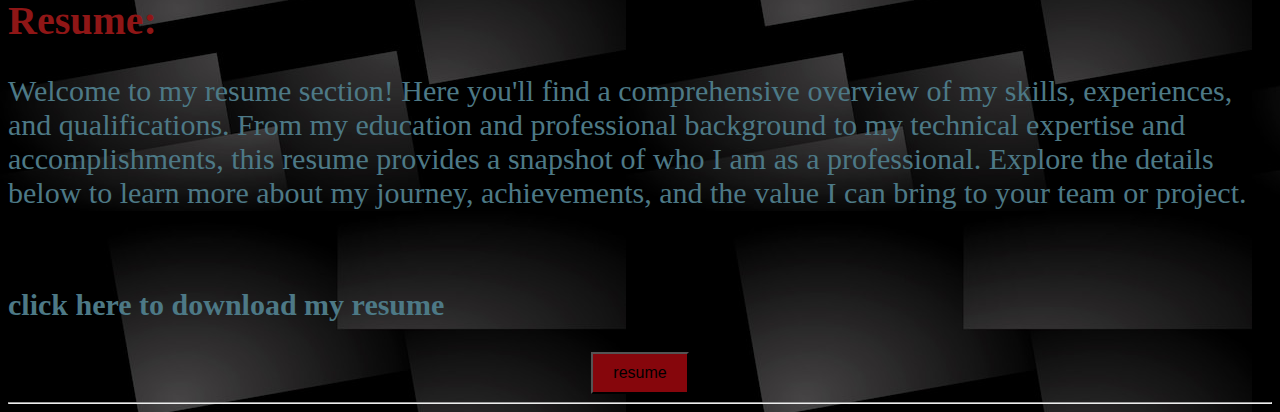
==== commit 8c391032: "Update index.html" ====
--- a/index.html
+++ b/index.html
@@ -59,6 +59,9 @@
        margin: 0 auto;
        
    }
+        #tm{
+            transition:2s;
+        }
 @media screen and (max-width: 600px) {
 .topnav a:not(:first-child) {display: none;}
 .topnav a.icon {
@@ -116,7 +119,7 @@
 <hr>
     <h1>Student at R P Sarathy Institute of Technology pursing a bachelor of engineering in Computer Science and Engineering with career interest in web-designing , UI/UX designing , Coding.</h1>
     <div class="image">
-        
+        <h1 id="tm">SRI HARIHARAN</h1>
             <img src="1000019749.jpg" class="image"  >
         
        
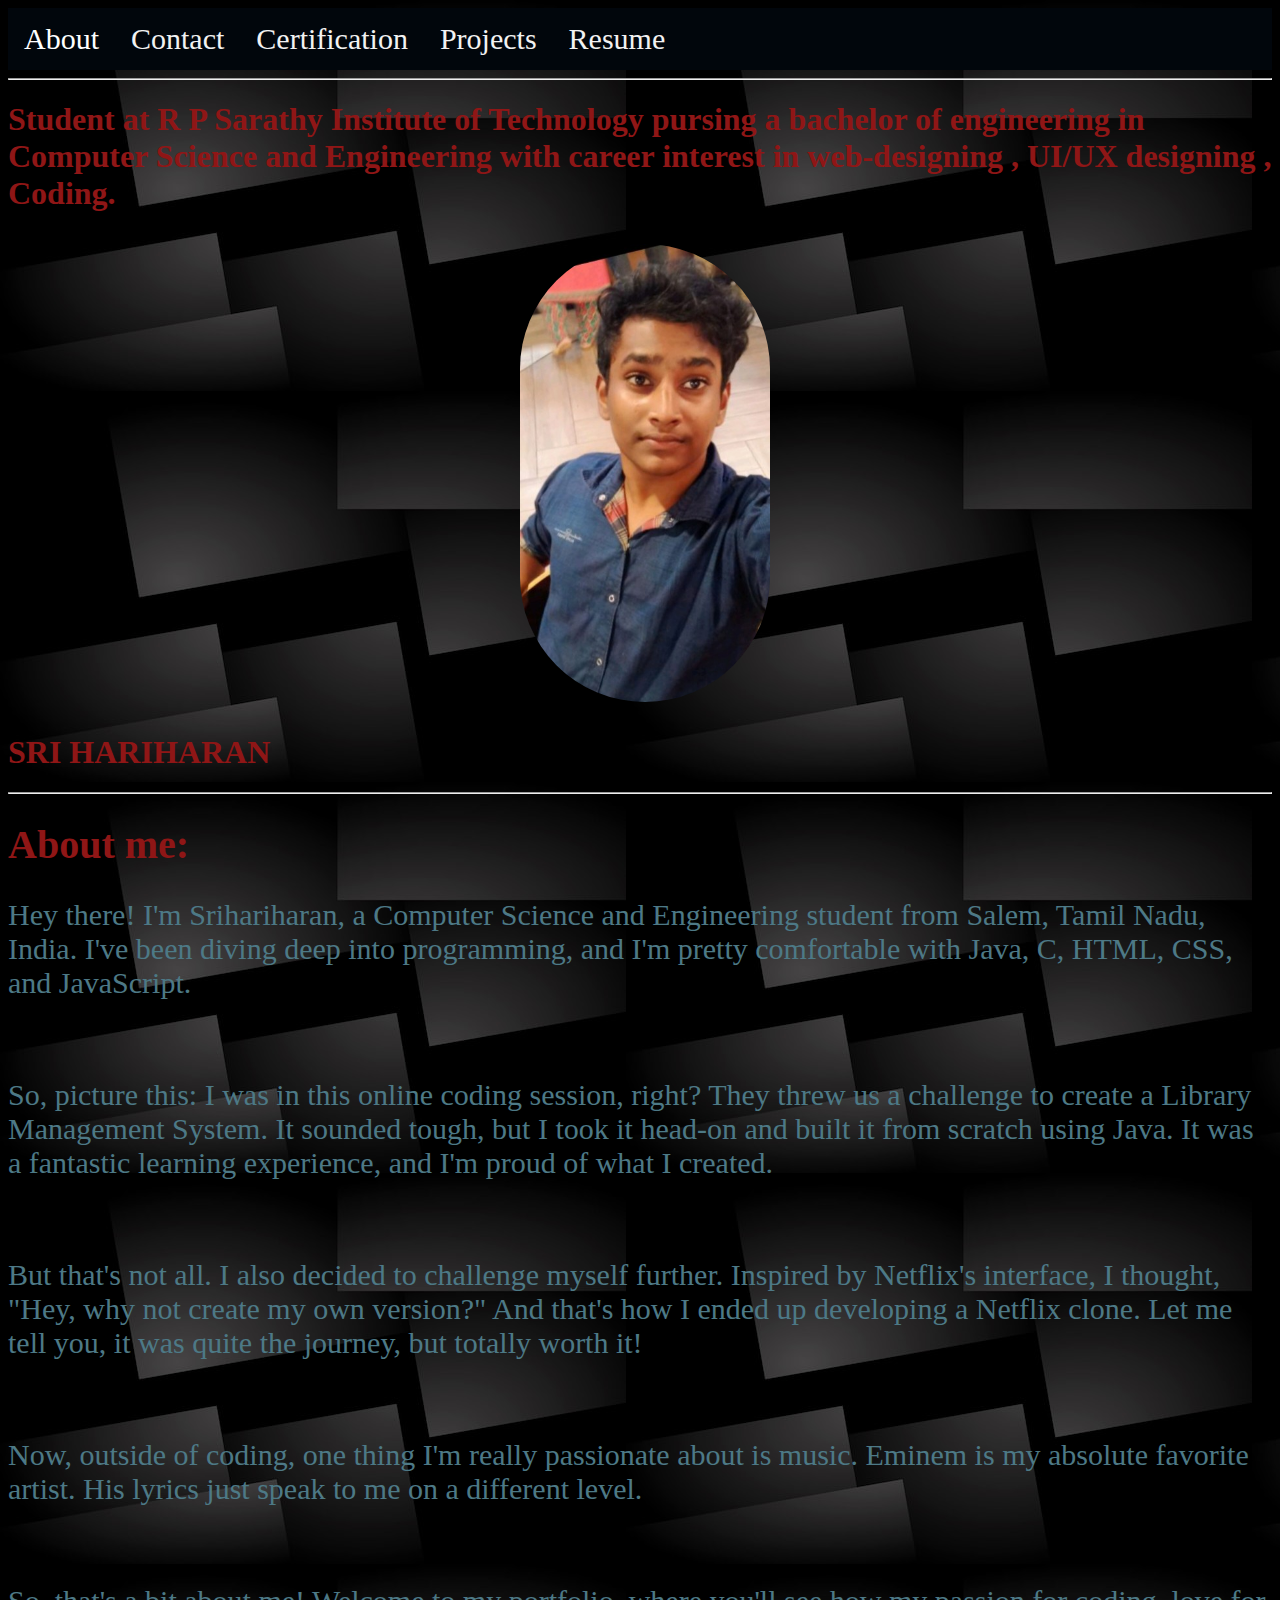
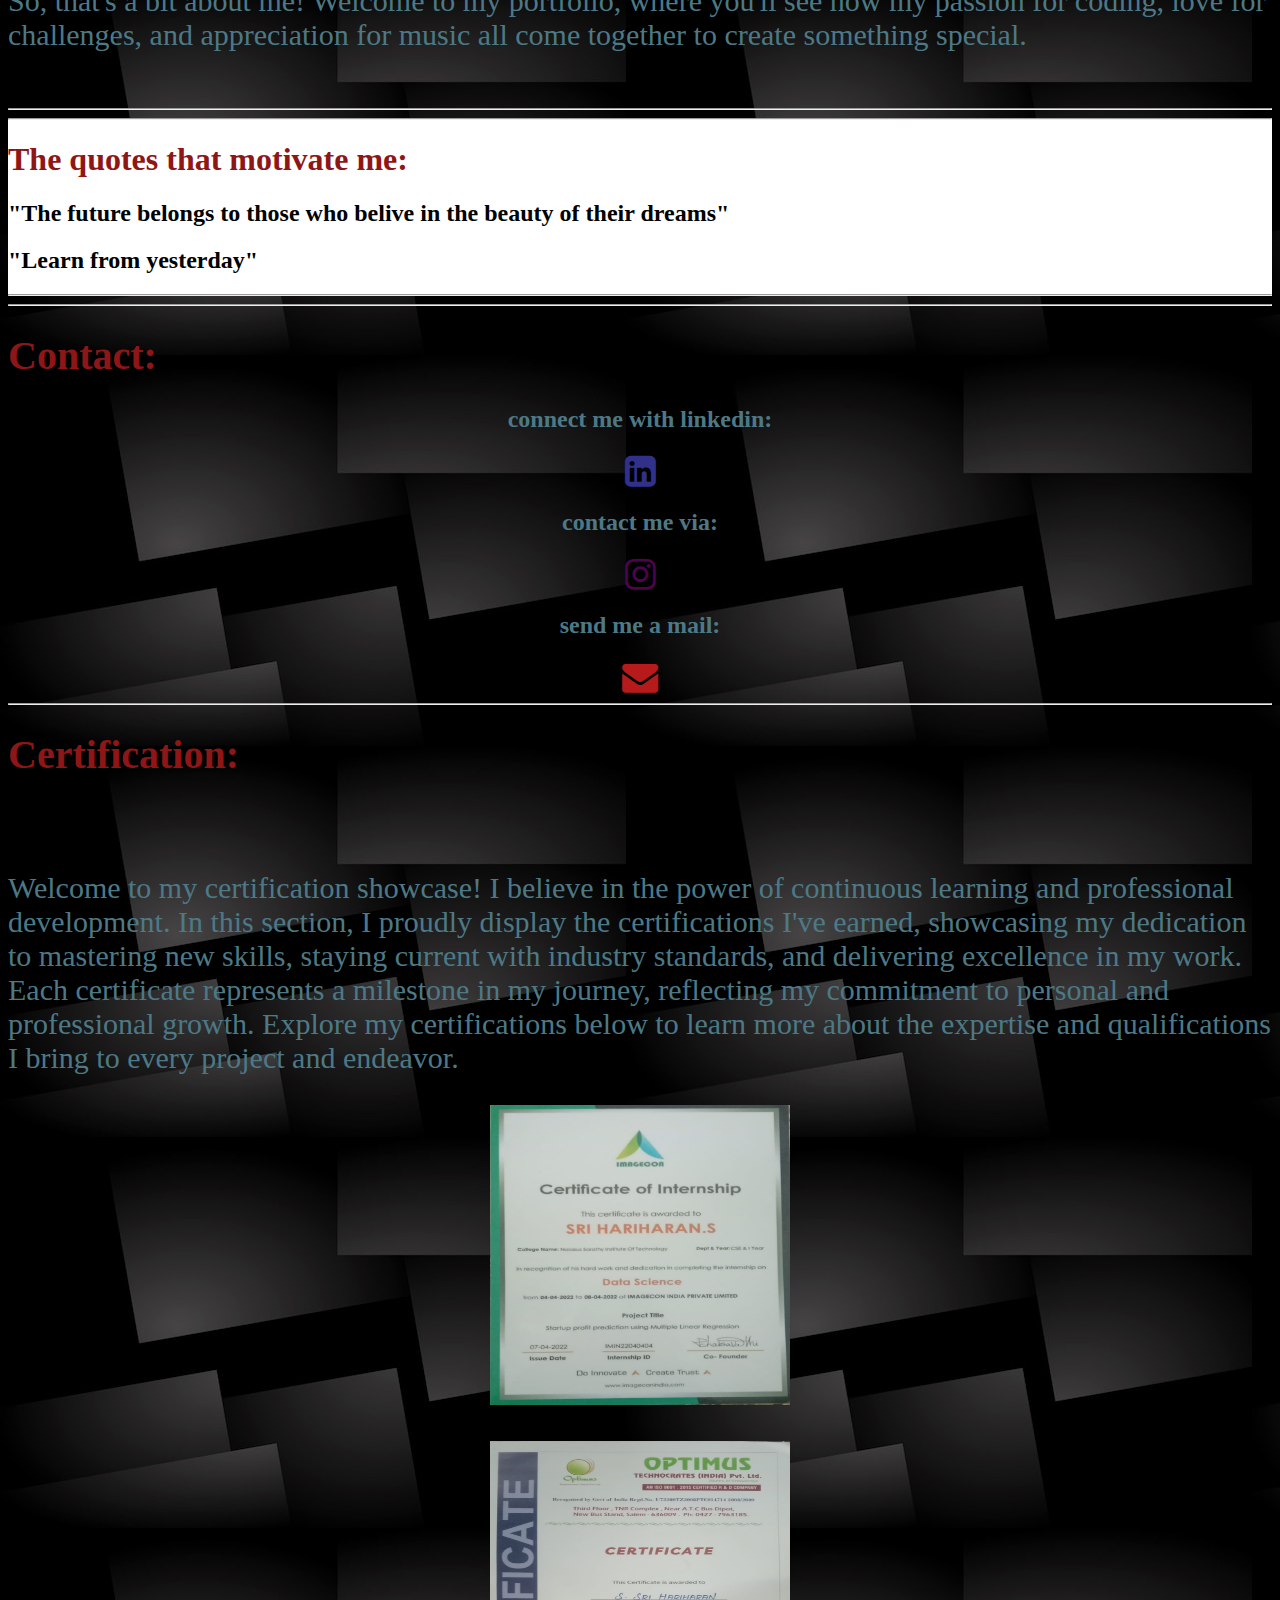
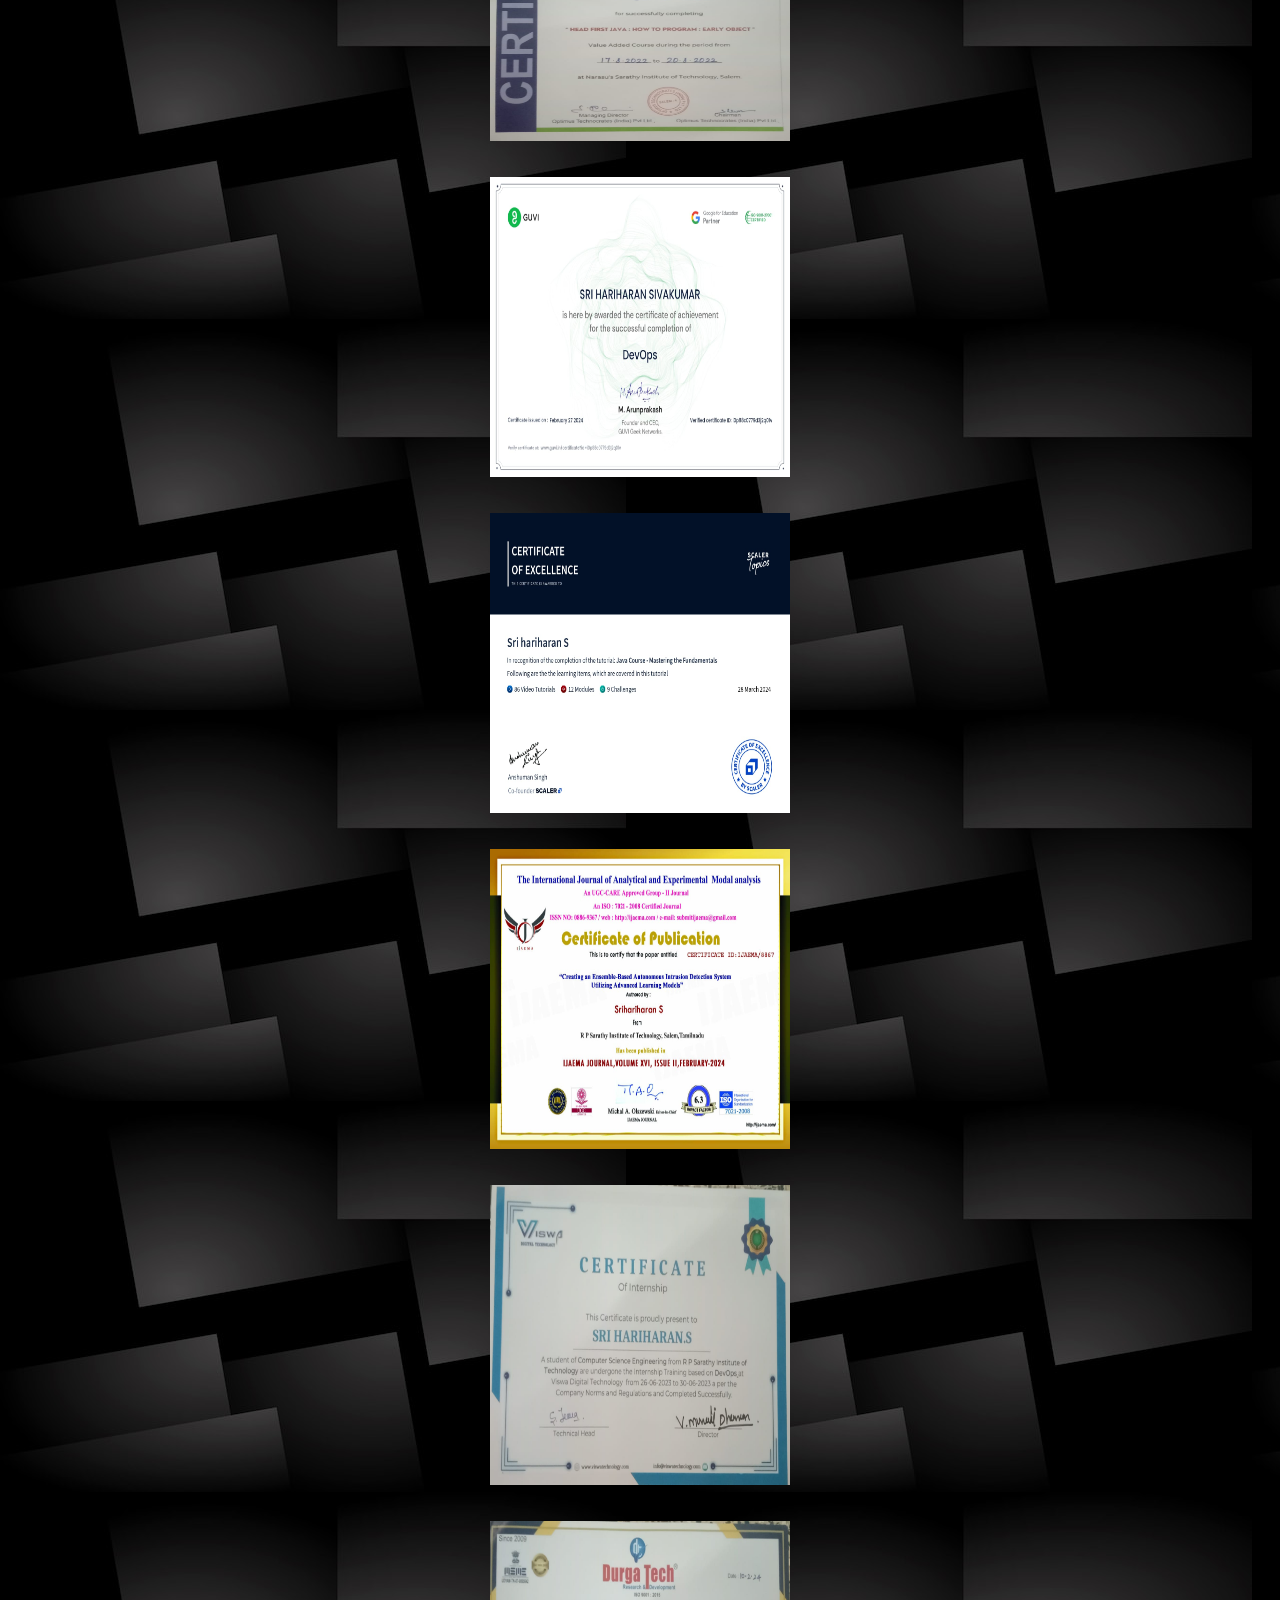
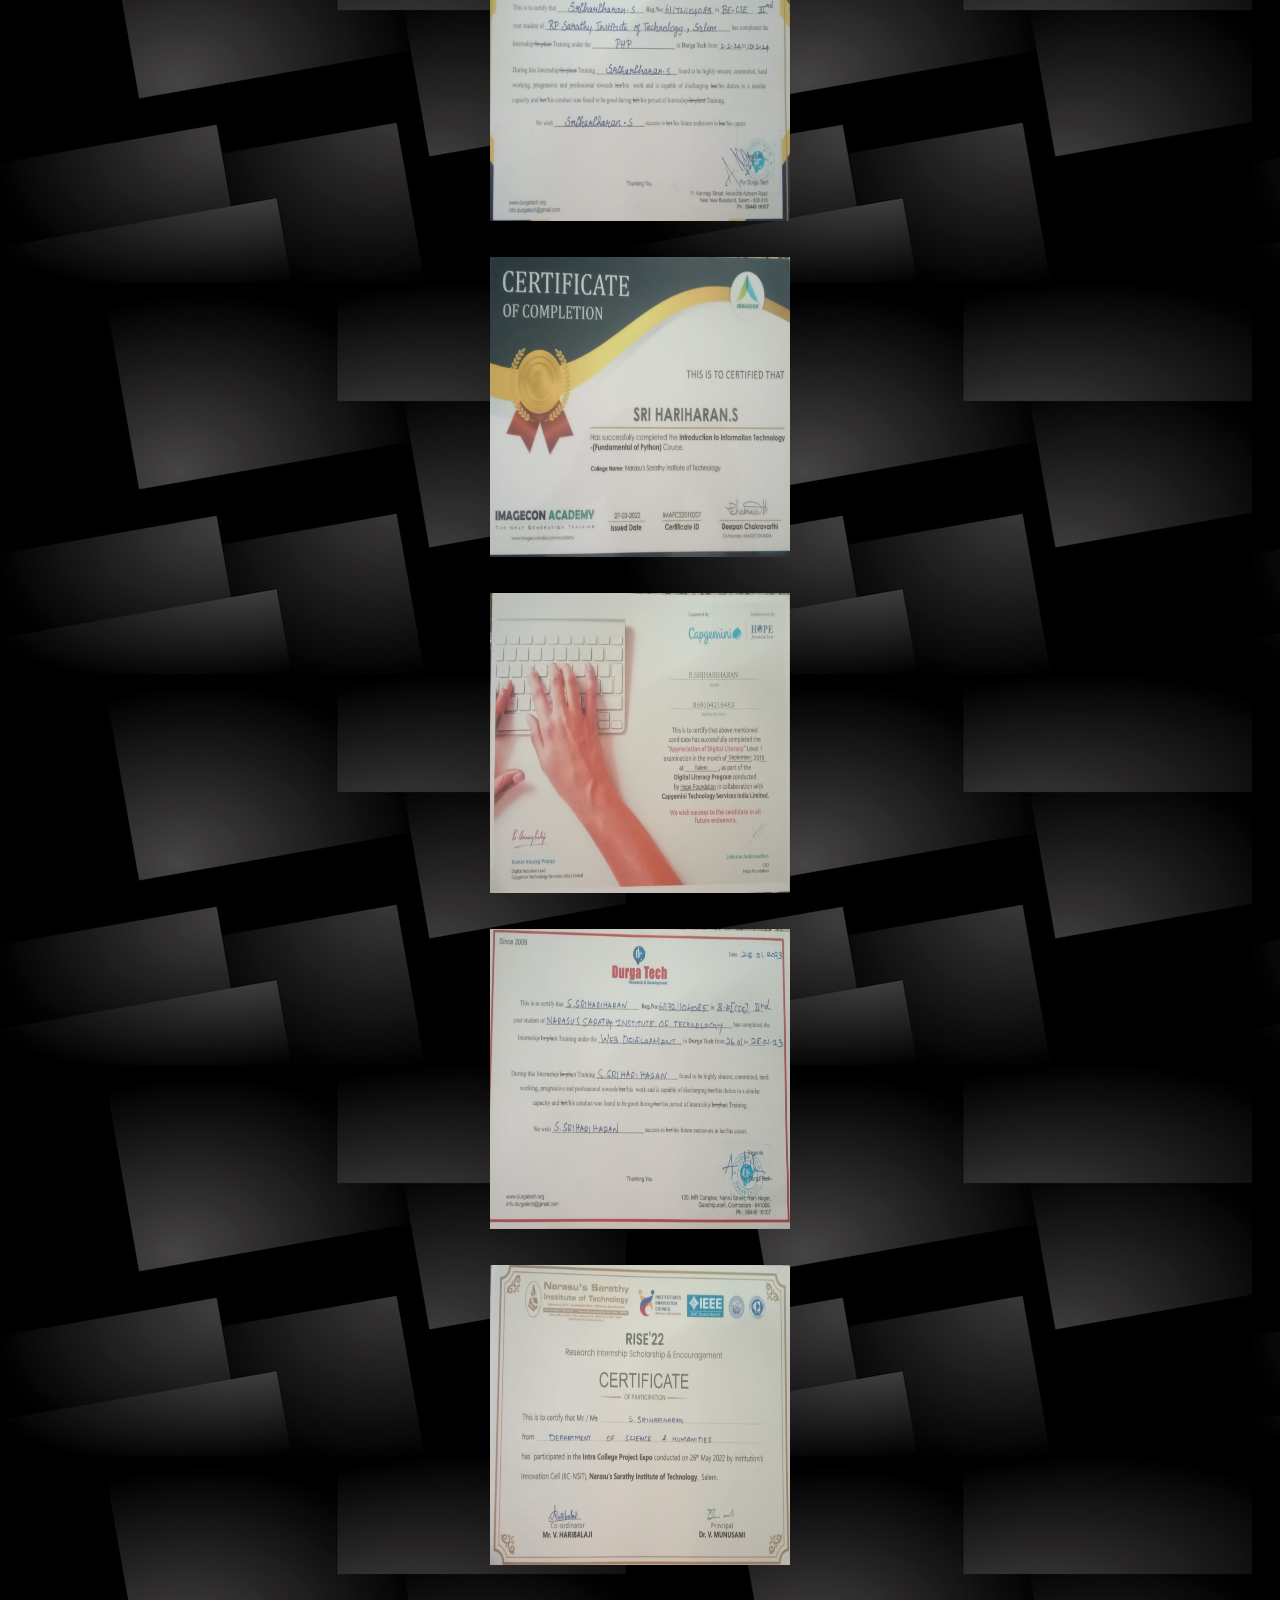
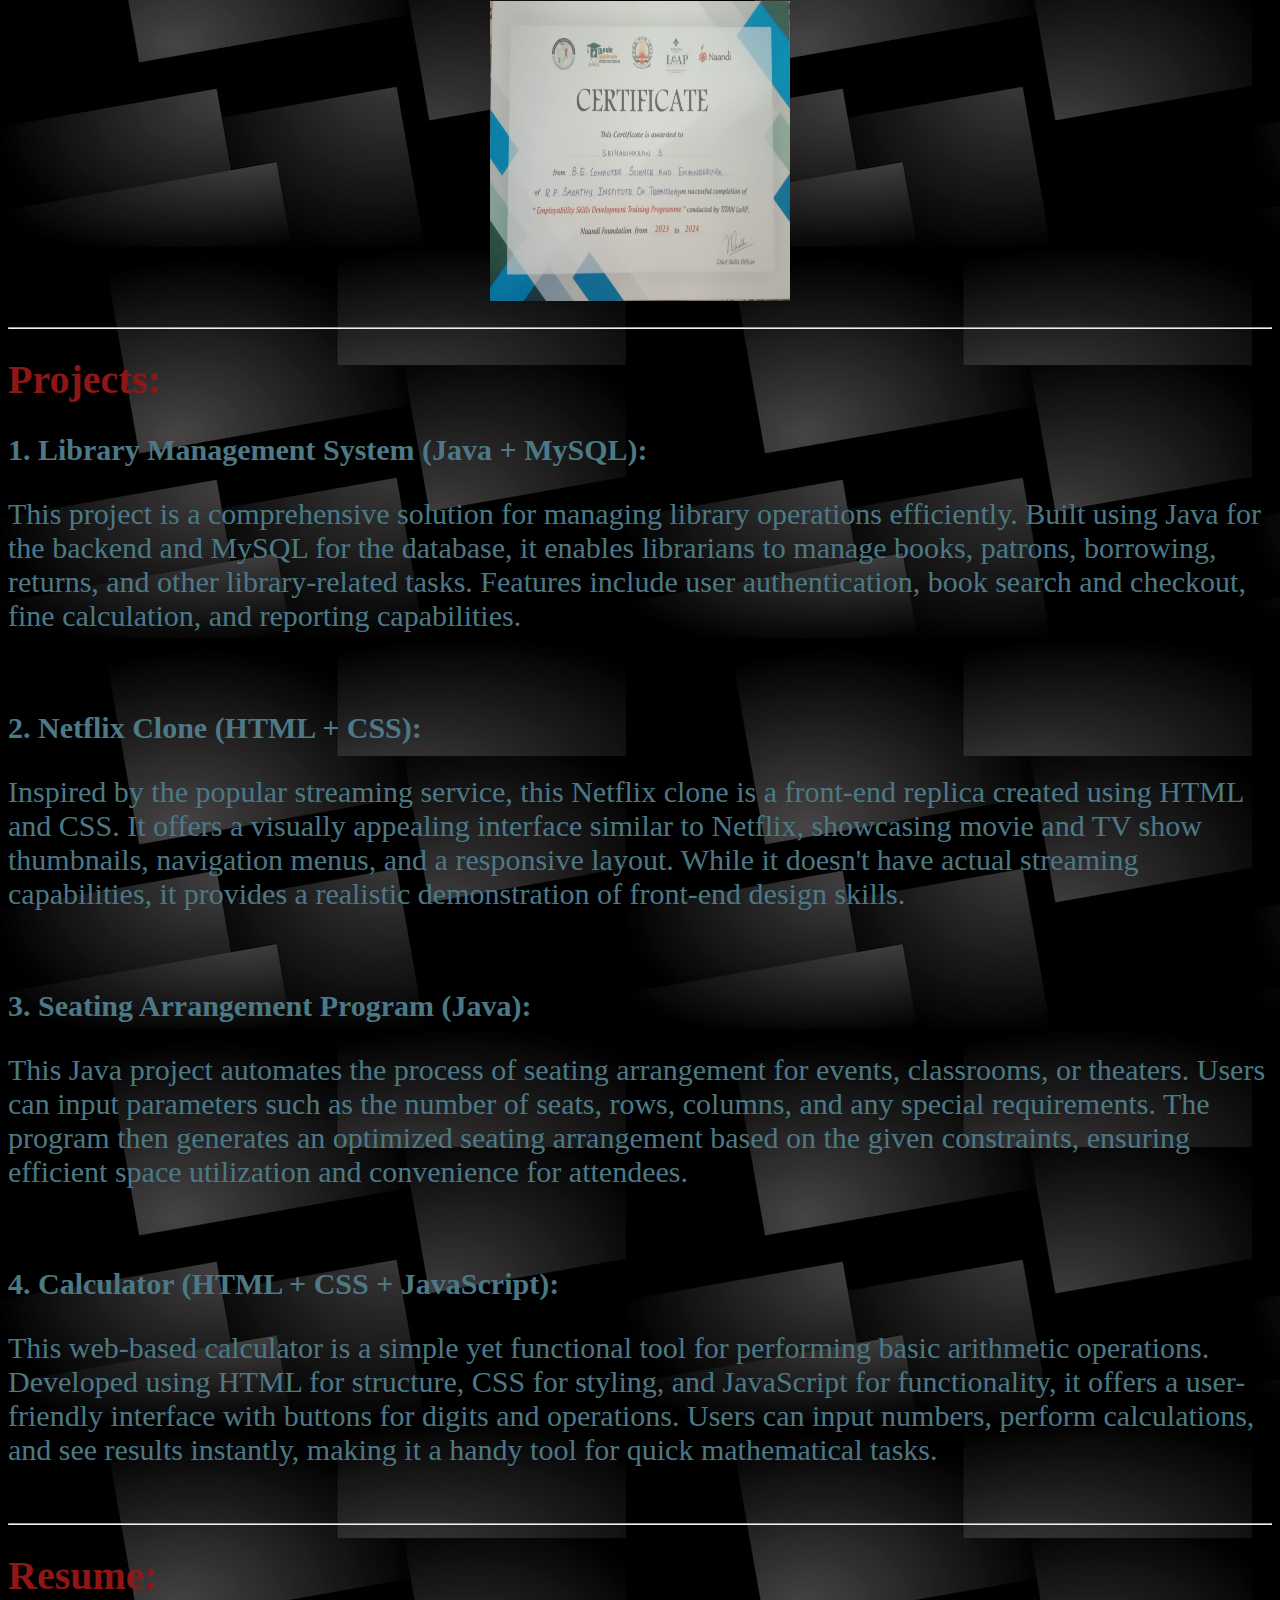
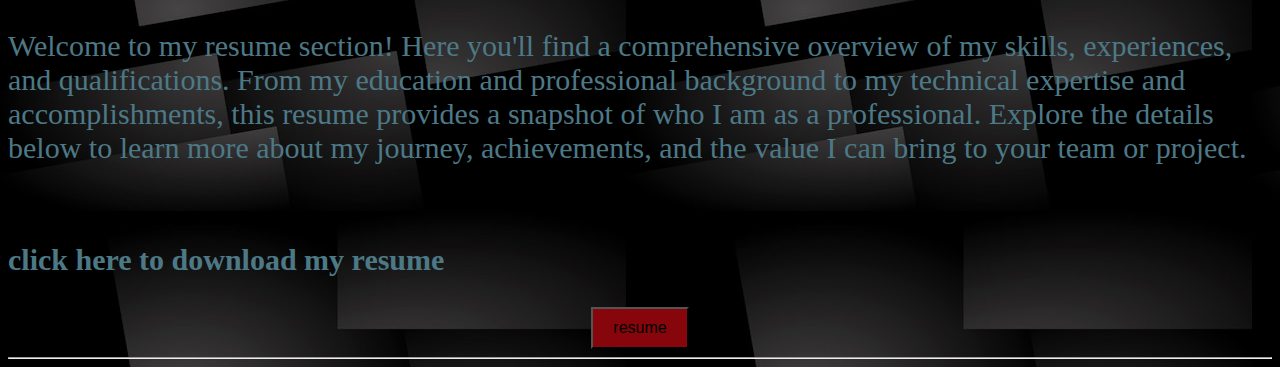
==== commit 9d81992b: "Update index.html" ====
--- a/index.html
+++ b/index.html
@@ -119,11 +119,12 @@
 <hr>
     <h1>Student at R P Sarathy Institute of Technology pursing a bachelor of engineering in Computer Science and Engineering with career interest in web-designing , UI/UX designing , Coding.</h1>
     <div class="image">
-        <h1 id="tm">SRI HARIHARAN</h1>
+        
             <img src="1000019749.jpg" class="image"  >
         
        
     </div>
+    <h1 id="tm">SRI HARIHARAN</h1>
     <hr>
     <div>
         <div class="loader"></div>
